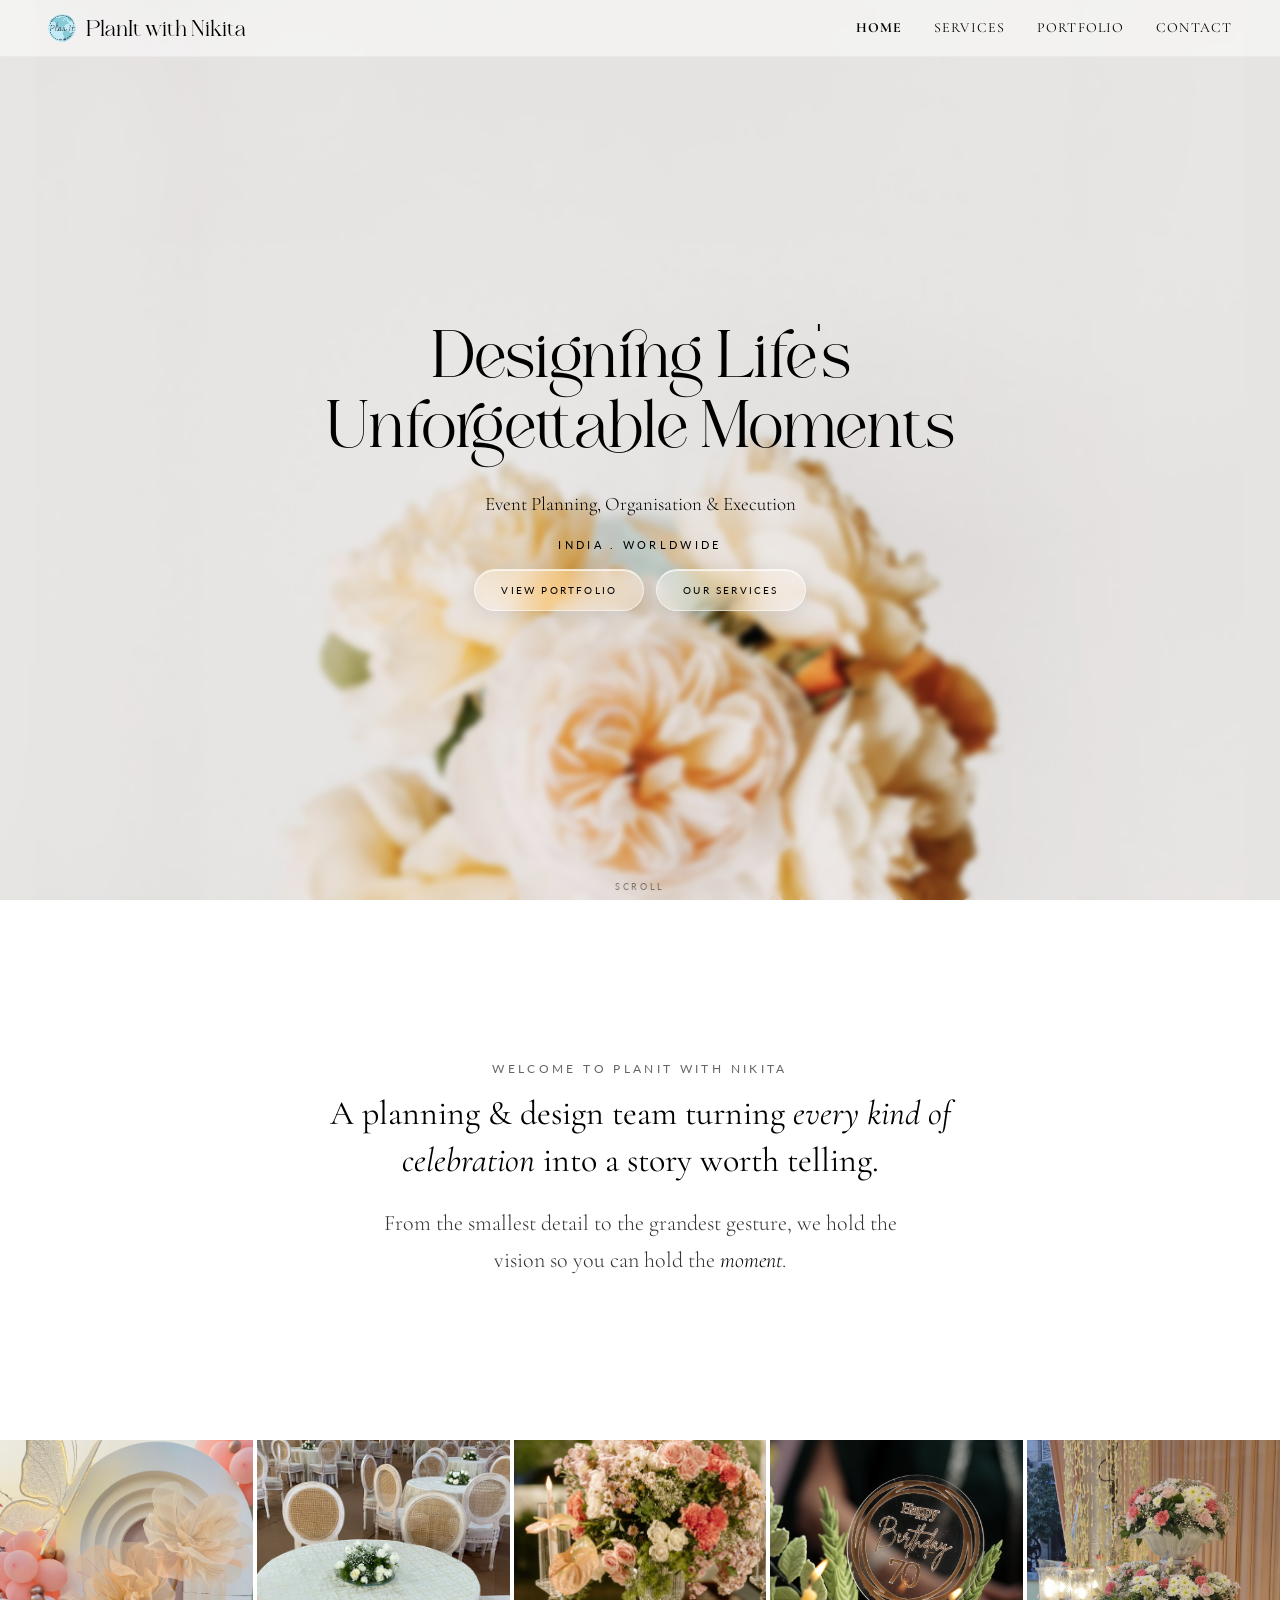
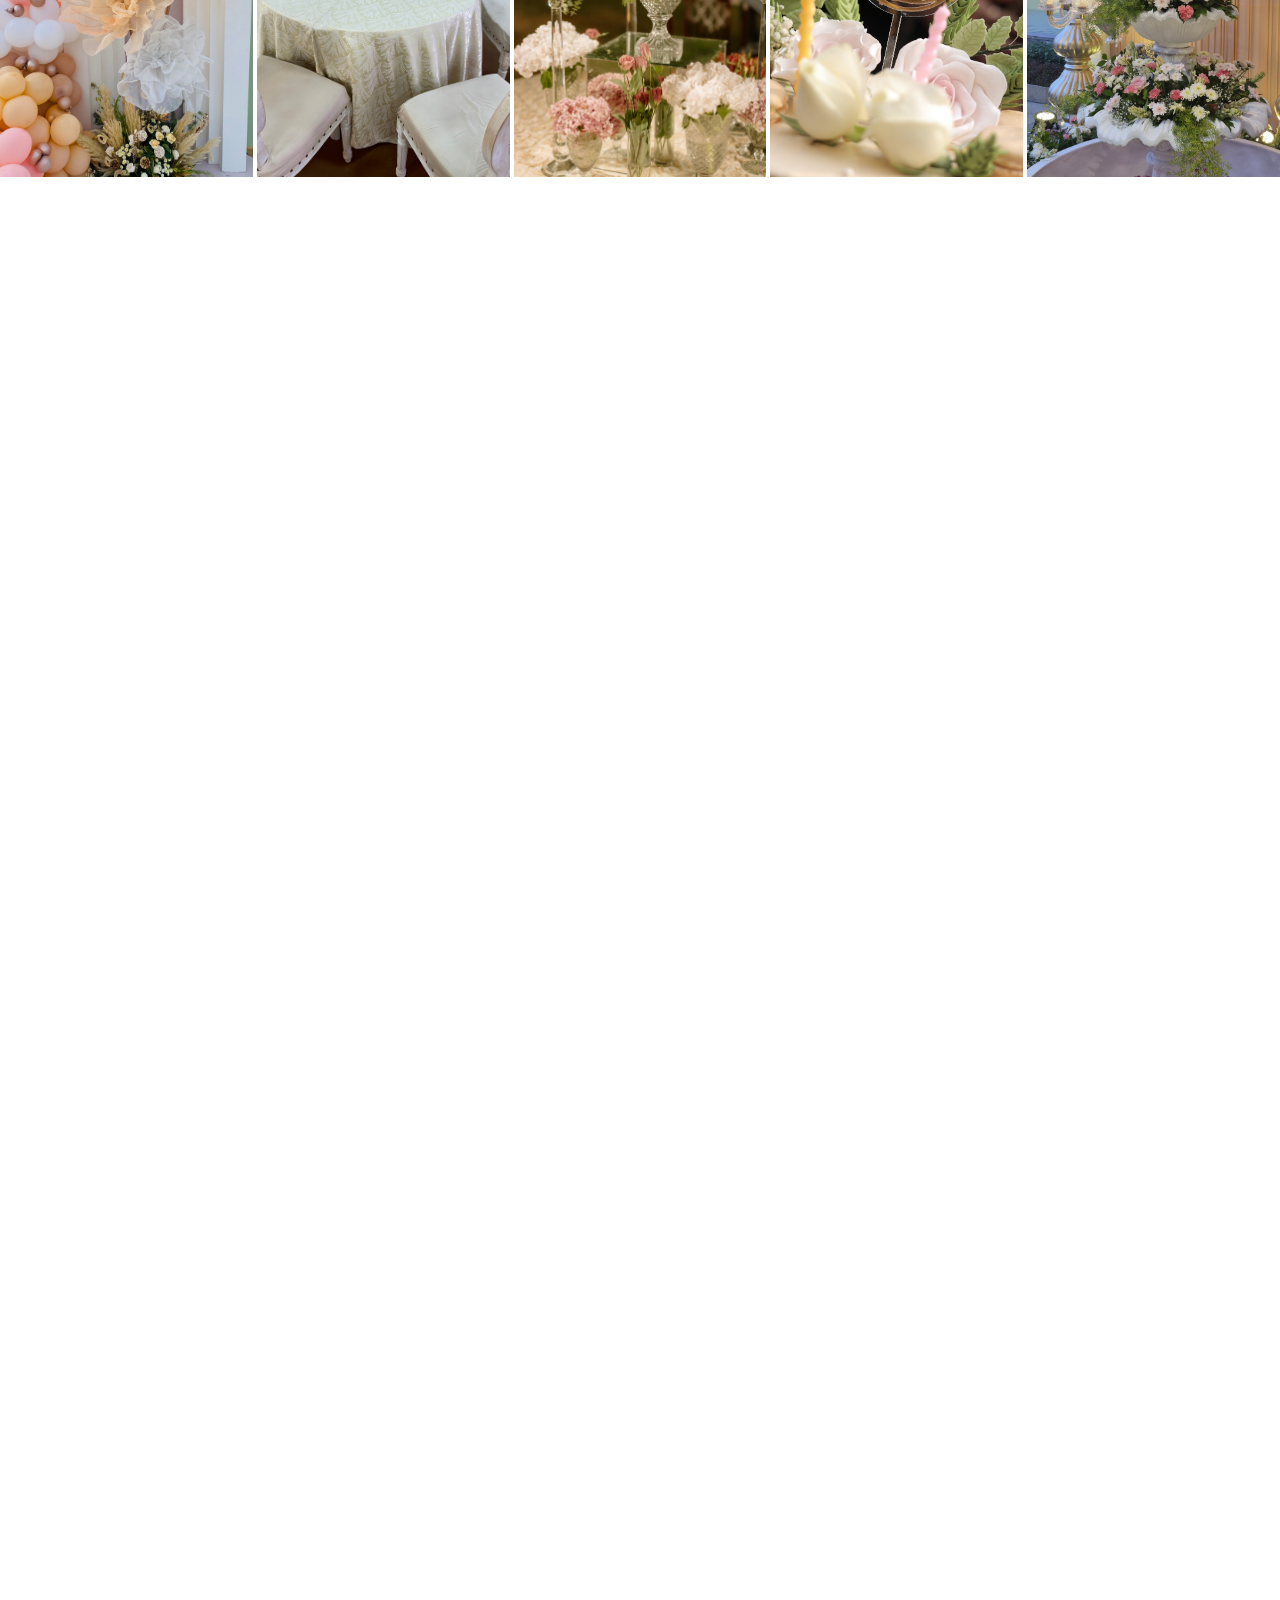
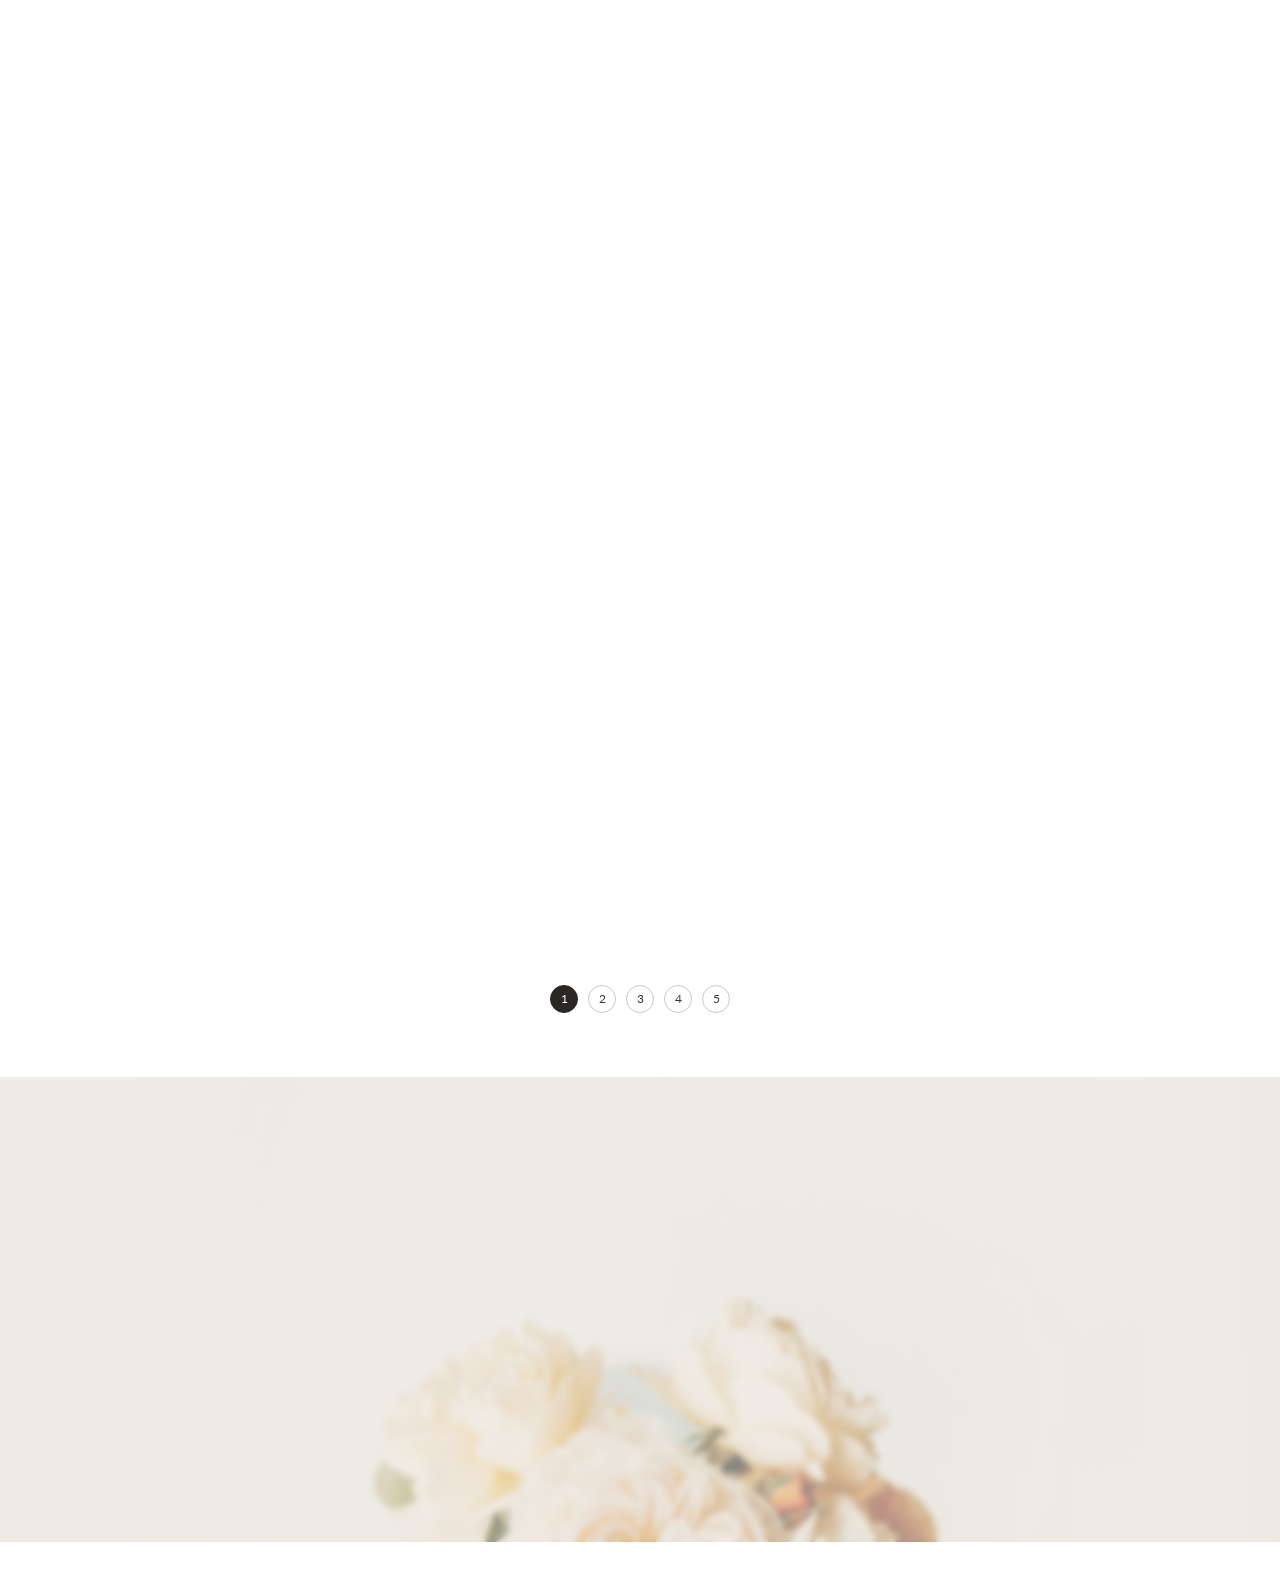
==== index.html @ dda0b88a "Animation update" ====
<!DOCTYPE html>
<html lang="en">
<head>
  <meta charset="UTF-8"/>
  <meta name="viewport" content="width=device-width, initial-scale=1.0"/>
  <title>PlanIt with Nikita — Event Planning, Organisation &amp; Execution</title>
  <link href="https://fonts.googleapis.com/css2?family=Cormorant+Garamond:ital,wght@0,300;0,400;1,300;1,400&family=Lato:wght@300;400&display=swap" rel="stylesheet"/>
  <style>
    @font-face {
      font-family: 'Kalufonia';
      src: url('[data-uri]') format('opentype');
    }
    @font-face {
      font-family: 'PS';
      src: url('[data-uri]') format('truetype');
    }
    
    :root { --ivory: #ffffff; --dark: #2B2724; --mid: #333333; --light: #666666; --card: #ffffff; }
    *, *::before, *::after { box-sizing: border-box; margin: 0; padding: 0; }
    html, body { min-height: 100%; background: var(--ivory); color: #000; font-family: 'Lato', sans-serif; }
    body { padding-bottom: 72px; }
    body { padding-bottom: 0 !important; padding-top: 0; }

    .topbar-wrap {
      position: fixed;
      top: 0; left: 0; right: 0;
      z-index: 100;
    }

    .topbar {
      position: relative;
      width: 100%;
      height: 56px;
      display: flex;
      align-items: center;
      justify-content: space-between;
      padding: 0 24px;
      background: rgba(255,255,255,0.5);
      border-bottom: 1px solid transparent;
    }

    .topbar-logo {
      display: flex;
      align-items: center;
      gap: 10px;
      text-decoration: none;
      color: #000;
    }

    .topbar-logo img {
      width: 28px; height: 28px;
      border-radius: 50%;
      object-fit: cover;
    }

    .topbar-wordmark {
      font-family: 'Kalufonia', 'Cormorant Garamond', serif;
      font-size: 21px;
      font-weight: 400;
      letter-spacing: 0;
      color: #000;
      line-height: 1;
      text-transform: none;
      transform: translateY(4px);
    }

    .topbar-links {
      display: none;
      align-items: center;
      gap: 32px;
    }

    .topbar-links a {
      font-family: 'Cormorant Garamond', serif;
      font-size: 14px;
      font-weight: 400;
      letter-spacing: 0.08em;
      text-transform: uppercase;
      color: #000;
      text-decoration: none;
      position: relative;
    }
    .topbar-links a.on { font-weight: 700; }
    .topbar-links a:hover { opacity: 0.6; }

    /* Mobile menu toggle */
    .menu-toggle {
      display: flex;
      flex-direction: column;
      gap: 4px;
      width: 22px;
      cursor: pointer;
      background: none;
      border: none;
      padding: 8px;
      margin: -8px;
    }
    .menu-toggle span {
      display: block;
      height: 1px;
      background: var(--dark);
      width: 100%;
      transition: all 0.3s;
    }
    .menu-toggle.open span:nth-child(1) { transform: translateY(5px) rotate(45deg); }
    .menu-toggle.open span:nth-child(2) { opacity: 0; }
    .menu-toggle.open span:nth-child(3) { transform: translateY(-5px) rotate(-45deg); }

    /* Mobile dropdown menu - flat white, full width */
    .mobile-menu-wrap {
      position: fixed;
      top: 56px; left: 0; right: 0;
      z-index: 99;
    }

    .mobile-menu {
      width: 100%;
      max-height: 0;
      overflow: hidden;
      background: #ffffff;
      border-bottom: 1px solid rgba(43,39,36,0.10);
      transition: max-height 0.35s cubic-bezier(0.4,0,0.2,1);
    }
    .mobile-menu.open { max-height: 320px; }

    .mobile-menu-inner {
      display: flex;
      flex-direction: column;
      padding: 8px 24px 20px;
    }

    .mobile-menu a {
      padding: 14px 0;
      font-family: 'Cormorant Garamond', serif;
      font-size: 19px;
      font-weight: 400;
      color: #000;
      text-decoration: none;
      border-bottom: 1px solid rgba(43,39,36,0.08);
    }
    .mobile-menu a.on { opacity: 0.6; }
    .mobile-menu a:last-child { border-bottom: none; }

    @media (min-width: 768px) {
      .topbar-links { display: flex; }
      .menu-toggle { display: none; }
      .topbar { padding: 0 48px; }
    }
    @keyframes fadeUp { from { opacity: 0; transform: translateY(16px); } to { opacity: 1; transform: translateY(0); } }
    .fu { opacity: 0; transform: translateY(16px); transition: opacity 0.7s ease, transform 0.7s ease; }
    .fu.is-visible { opacity: 1; transform: translateY(0); }
    @media (prefers-reduced-motion: reduce) { .fu { opacity: 1; transform: none; transition: none; } }
    @keyframes heroKenBurns { from { transform: scale(1) translate(0, 0); } to { transform: scale(1.08) translate(-1%, -1%); } }
    @media (prefers-reduced-motion: reduce) { .hero-floral, .img-single-img, .page-hero-bg, .final-cta-bg { animation: none !important; } }
    /* stagger for grouped items */
    .process-item:nth-of-type(2) { transition-delay: 0.06s; }
    .process-item:nth-of-type(3) { transition-delay: 0.12s; }
    .process-item:nth-of-type(4) { transition-delay: 0.18s; }
    .svc-grid .svc-card:nth-child(2) { transition-delay: 0.06s; }
    .svc-grid .svc-card:nth-child(3) { transition-delay: 0.12s; }
    .svc-grid .svc-card:nth-child(4) { transition-delay: 0.18s; }
    .svc-grid .svc-card:nth-child(5) { transition-delay: 0.24s; }
    .svc-grid .svc-card:nth-child(6) { transition-delay: 0.3s; }
    em { font-style: italic; color: inherit; }
    
    body { padding-bottom: 72px; }

    /* ── HERO ── */
    .hero {
      position: relative;
      min-height: 100dvh; min-height: calc(var(--vh, 1vh) * 100);
      display: flex;
      flex-direction: column;
      align-items: center;
      justify-content: center;
      padding: 80px 24px 40px;
      overflow: hidden;
      gap: 40px;
    }
    .hero-floral { position: absolute; inset: 0; z-index: 0; animation: heroKenBurns 26s ease-in-out infinite alternate; background: url('images/hero-1.jpg') center/cover no-repeat; }
    .hero-glass { position: absolute; inset: 0; z-index: 1; backdrop-filter: blur(3px); -webkit-backdrop-filter: blur(3px); }
    .hero-content { position: relative; z-index: 2; display: flex; flex-direction: column; align-items: center; width: 100%; gap: 28px; }

    .logo-img { width: clamp(72px,10vh,92px); height: clamp(72px,10vh,92px); border-radius: 50%; overflow: hidden; box-shadow: 0 4px 20px rgba(0,0,0,0.12); }
    .logo-img img { width: 100%; height: 100%; object-fit: cover; }

    .hero-tagline { display: block; text-align: center; font-size: 11px; letter-spacing: 0.3em; text-transform: uppercase; color: #000; }

    .hero-headline {
      font-family: 'Kalufonia', 'Cormorant Garamond', serif;
      font-weight: 400;
      font-size: clamp(40px, 11vw, 64px);
      color: #000; text-align: center; line-height: 1.1;
    }

    .hero-sub {
      font-family: 'Cormorant Garamond', serif;
      font-size: clamp(15px, 4vw, 19px);
      font-weight: 300; color: #000;
      text-align: center; line-height: 1.7; max-width: 320px;
    }

    .hero-ctas { display: flex; gap: 12px; flex-wrap: wrap; justify-content: center; }
    .cta {
      font-size: 10px; font-weight: 400; letter-spacing: 0.22em; text-transform: uppercase;
      padding: 14px 26px; text-decoration: none; transition: opacity 0.2s;
      border-radius: 100px;
    }
    .cta-primary { background: var(--dark); color: var(--ivory); }
    .cta-secondary { border: 1px solid var(--dark); color: #000; }
    .cta-glass {
      background: rgba(255,255,255,0.32);
      backdrop-filter: blur(16px) saturate(180%);
      -webkit-backdrop-filter: blur(16px) saturate(180%);
      border: 1px solid rgba(255,255,255,0.55);
      color: #000;
      box-shadow: 0 4px 18px rgba(43,39,36,0.10), inset 0 1px 0 rgba(255,255,255,0.7);
    }
    .cta-glass:hover { background: rgba(255,255,255,0.48); opacity: 1; }
    .cta:hover { opacity: 0.75; }

    .hero-scroll { position: absolute; bottom: 24px; left: 0; right: 0; width: max-content; margin: 0 auto; text-align: center; font-size: 9px; letter-spacing: 0.3em; text-transform: uppercase; color: #000; opacity: 0.45; z-index: 2; }
    .hero-scroll.is-visible { opacity: 0.45; }

    /* ── SECTION SHARED ── */
    .section { padding: 64px 24px; max-width: 720px; margin: 0 auto; }
    .section-tight { padding: 48px 24px; max-width: 720px; margin: 0 auto; }
    .eyebrow { display: block; font-size: 12px; letter-spacing: 0.28em; text-transform: uppercase; color: var(--light); text-align: center; margin-bottom: 14px; }
    .section-title { font-family: 'Cormorant Garamond', serif; font-weight: 400; font-size: clamp(24px, 6.5vw, 34px); line-height: 1.4; text-align: center; color: #000; max-width: 640px; margin: 0 auto; }
    .section-title em { font-style: italic; }

    /* ── WELCOME ── */
    .welcome { background: var(--card); min-height: 60vh; display: flex; flex-direction: column; justify-content: center; }
    .welcome-body { font-family: 'Cormorant Garamond', serif; font-weight: 300; font-size: clamp(17px, 4.5vw, 22px); line-height: 1.7; text-align: center; color: var(--mid); margin-top: 20px; max-width: 560px; margin-left: auto; margin-right: auto; }
    .welcome-body em { color: #000; }

    /* ── IMAGE STRIP ── */
    .img-strip { display: grid; grid-template-columns: repeat(2, 1fr); gap: 4px; margin: 0 0 32px; }
    .img-frame { overflow: hidden; display: block; aspect-ratio: 3/4; }
    .img-frame img { width: 100%; height: 100%; object-fit: cover; display: block; transition: transform 0.5s ease; }
    .img-frame:hover img { transform: scale(1.08); }
    .img-strip .img-frame:nth-child(5) { display: none; }
    .img-single-wrap { width: 100%; height: 280px; overflow: hidden; margin: 32px 0; }
    .img-single-img { width: 100%; height: 100%; object-fit: cover; display: block; animation: heroKenBurns 30s ease-in-out infinite alternate; }

    /* ── PROCESS NUMBERS ── */
    .process { background: var(--ivory); }
    .process-item { padding: 28px 0; border-top: 1px solid rgba(43,39,36,0.1); text-align: center; }
    .process-item:last-child { border-bottom: 1px solid rgba(43,39,36,0.1); }
    .process-num { font-family: 'Cormorant Garamond', serif; font-style: italic; font-size: 13px; color: var(--light); display: block; margin-bottom: 8px; }
    .process-title { font-family: 'Cormorant Garamond', serif; font-size: clamp(19px,5vw,24px); color: #000; margin-bottom: 10px; }
    .process-title em { font-style: italic; }
    .process-desc { font-size: 13px; font-weight: 300; color: var(--mid); line-height: 1.7; max-width: 440px; margin: 0 auto; }

    /* ── SERVICES TEASER ── */
    .svc-teaser { background: var(--card); }
    .svc-grid { display: grid; grid-template-columns: repeat(2, 1fr); gap: 12px; margin-top: 28px; }
    .svc-card { display: flex; flex-direction: column; border: 1px solid rgba(43,39,36,0.12); border-radius: 2px; overflow: hidden; text-decoration: none; color: #000; }
    .svc-card-img { width: 100%; aspect-ratio: 1/1; object-fit: cover; display: block; transition: transform 0.5s ease; }
    .svc-card:hover .svc-card-img { transform: scale(1.06); }
    .svc-card-body { display: flex; flex-direction: column; justify-content: space-between; gap: 10px; padding: 16px 14px; flex: 1; }
    .svc-card-name { font-family: 'Cormorant Garamond', serif; font-size: clamp(17px,4.5vw,20px); font-weight: 400; line-height: 1.3; }
    .svc-card-desc { font-size: 12px; font-weight: 300; color: var(--mid); line-height: 1.6; }
    .svc-card-arrow { font-size: 14px; color: var(--light); align-self: flex-end; }
    .svc-cta { text-align: center; margin-top: 28px; }

    /* ── PORTFOLIO TEASER ── */
    .port-teaser { background: var(--ivory); padding: 64px 0; }
    .port-teaser .section-tight { padding: 0 24px 32px; }
    .port-grid { display: grid; grid-template-columns: 1fr 1fr; gap: 3px; }
    .port-grid .img-frame { aspect-ratio: 3/4; }
    .port-cta { text-align: center; margin-top: 28px; padding: 0 24px; }

    /* ── TESTIMONIALS ── */
    .testimonial { background: var(--card); padding: 64px 0; }
    .testimonial .section-tight { padding: 0 24px 32px; text-align: center; }
    .testimonial-carousel { position: relative; max-width: 720px; margin: 0 auto; padding: 0 24px; overflow: hidden; }
    .testimonial-card { display: none; position: relative; background: var(--ivory); border: 1px solid rgba(43,39,36,0.08); border-radius: 2px; padding: 56px 28px 48px; text-align: center; overflow: hidden; }
    .testimonial-card::before { content: ''; position: absolute; inset: 0; background: url('images/hero-1.jpg') center/cover no-repeat; opacity: 0.14; z-index: 0; }
    .testimonial-card > * { position: relative; z-index: 1; }
    .testimonial-card.active { display: block; }
    .testimonial-card.slide-in-left  { animation: slideInLeft  0.45s cubic-bezier(0.16,1,0.3,1) both; }
    .testimonial-card.slide-in-right { animation: slideInRight 0.45s cubic-bezier(0.16,1,0.3,1) both; }
    @keyframes slideInLeft  { from { opacity: 0; transform: translateX(24px);  } to { opacity: 1; transform: translateX(0); } }
    @keyframes slideInRight { from { opacity: 0; transform: translateX(-24px); } to { opacity: 1; transform: translateX(0); } }
    @keyframes fadeIn { from { opacity: 0; } to { opacity: 1; } }
    .quote-mark-open { position: absolute; top: 6px; left: 20px; font-family: 'Cormorant Garamond', serif; font-size: 88px; font-weight: 600; color: #000; opacity: 0.12; line-height: 1; pointer-events: none; }
    .quote-mark-close { position: absolute; bottom: 6px; right: 20px; font-family: 'Cormorant Garamond', serif; font-size: 88px; font-weight: 600; color: #000; opacity: 0.12; line-height: 1; pointer-events: none; }
    .quote-text { font-family: 'Cormorant Garamond', serif; font-style: italic; font-weight: 300; font-size: clamp(17px,4.4vw,21px); line-height: 1.6; color: #000; margin: 12px 0 20px; position: relative; }
    .quote-author { font-size: 10px; letter-spacing: 0.2em; text-transform: uppercase; color: var(--light); position: relative; }
    @keyframes fadeIn { from { opacity: 0; } to { opacity: 1; } }
    .testimonial-dots { display: flex; justify-content: center; gap: 10px; margin-top: 28px; }
    .dot {
      width: 28px; height: 28px; border-radius: 50%;
      border: 1px solid rgba(43,39,36,0.25);
      background: transparent; color: var(--mid);
      font-family: 'Lato', sans-serif; font-size: 12px;
      display: flex; align-items: center; justify-content: center;
      cursor: pointer; padding: 0;
      transition: background 0.2s, color 0.2s, border-color 0.2s;
    }
    .dot:hover { border-color: var(--dark); }
    .dot.active { background: var(--dark); color: var(--ivory); border-color: var(--dark); }

    /* ── FINAL CTA ── */
    .final-cta { position: relative; overflow: hidden; text-align: center; padding: 80px 24px; }
    .final-cta-bg { position: absolute; inset: 0; z-index: 0; background-size: cover; background-position: center; animation: heroKenBurns 26s ease-in-out infinite alternate; }
    .final-cta-glass { position: absolute; inset: 0; z-index: 1; background: rgba(245,240,232,0.55); backdrop-filter: blur(3px); -webkit-backdrop-filter: blur(3px); }
    .final-cta-content { position: relative; z-index: 2; }
    .final-cta-content > * { max-width: 480px; margin-left: auto; margin-right: auto; }
    .final-cta .eyebrow { color: var(--mid); }
    .final-cta-title { font-family: 'Kalufonia', 'Cormorant Garamond', serif; font-size: clamp(36px,9vw,52px); margin-bottom: 16px; color: #000; }
    .final-cta-sub { font-family: 'Cormorant Garamond', serif; font-weight: 300; font-size: clamp(15px,4vw,18px); color: var(--mid); margin-bottom: 28px; max-width: 320px; margin-left: auto; margin-right: auto; line-height: 1.6; }
    .final-cta-social { display: flex; gap: 20px; justify-content: center; margin-top: 24px; }
    .final-cta-social a { color: rgba(0,0,0,0.65); transition: opacity 0.2s; }
    .final-cta-social a:hover { opacity: 0.6; }
    .final-cta-social svg { width: 20px; height: 20px; fill: currentColor; display: block; }

    @media (min-width: 768px) {
      .img-strip { grid-template-columns: repeat(5, 1fr); }
      .img-strip .img-frame:nth-child(5) { display: block; }
      .img-single-wrap { height: 420px; }
      .port-grid { grid-template-columns: repeat(5, 1fr); }
      .port-grid .img-frame:nth-child(6) { display: none; }
      .port-grid .img-frame:nth-child(3) { order: 0; }
      .port-grid .img-frame:nth-child(4) { order: 0; }
      .svc-grid { grid-template-columns: repeat(2, 1fr); max-width: 640px; margin-left: auto; margin-right: auto; }
    }

    @media (max-width: 480px) {
      .hero-glass { backdrop-filter: blur(1.5px); -webkit-backdrop-filter: blur(1.5px); }
    }
    /* ── LIGHTBOX ── */
    .lb { display: none; position: fixed; inset: 0; z-index: 9999; align-items: center; justify-content: center; }
    .lb.open { display: flex; }
    .lb-overlay { position: absolute; inset: 0; background: rgba(0,0,0,0.92); cursor: pointer; }
    .lb-img-wrap { position: relative; z-index: 2; max-width: 88vw; max-height: 86vh; display: flex; align-items: center; justify-content: center; border: 10px solid #fff; border-radius: 6px; overflow: hidden; box-shadow: 0 24px 80px rgba(0,0,0,0.7), 0 4px 20px rgba(0,0,0,0.5); }
    .lb-img-wrap img { max-width: 92vw; max-height: 90vh; width: auto; height: auto; object-fit: contain; display: block; pointer-events: none; user-select: none; -webkit-user-select: none; }
    .lb-close { position: fixed; top: 20px; right: 24px; z-index: 3; background: none; border: none; color: #fff; font-size: 26px; cursor: pointer; line-height: 1; padding: 8px; opacity: 0.75; }
    .lb-close:hover { opacity: 1; }
    .lb-prev, .lb-next { display: none; }
    .lb-prev:hover, .lb-next:hover { opacity: 1; }
    .lb-prev { left: 8px; }
    .lb-next { right: 8px; }

    /* Latest grid mobile order: 1,2,4,3,5,6 */
    .port-grid .img-frame:nth-child(3) { order: 4; }
    .port-grid .img-frame:nth-child(4) { order: 3; }

    /* ── IMAGE PROTECTION ── */
    .img-frame { -webkit-user-select: none; user-select: none; }
    .img-frame img { pointer-events: none; -webkit-user-drag: none; }

  </style>
</head>
<body>

  <div class="topbar-wrap">
    <header class="topbar">
      <a href="index.html" class="topbar-logo">
        <img src="images/topbar-1.jpg" alt="PlanIt with Nikita"/>
        <span class="topbar-wordmark">PlanIt with Nikita</span>
      </a>
      <nav class="topbar-links">
        <a href="index.html" class="on">Home</a>
        <a href="services.html">Services</a>
        <a href="portfolio.html">Portfolio</a>
        <a href="contact.html">Contact</a>
      </nav>
      <button class="menu-toggle" id="menuToggle" aria-label="Menu">
        <span></span><span></span><span></span>
      </button>
    </header>
  </div>

  <div class="mobile-menu-wrap">
    <div class="mobile-menu" id="mobileMenu">
      <div class="mobile-menu-inner">
        <a href="index.html" class="on">Home</a>
        <a href="services.html">Services</a>
        <a href="portfolio.html">Portfolio</a>
        <a href="contact.html">Contact</a>
      </div>
    </div>
  </div>

  <!-- ════ HERO ════ -->
  <section class="hero">
    <div class="hero-floral"></div>
    <div class="hero-glass" id="hg"></div>
    <div class="hero-content">
      <div style="display:flex;flex-direction:column;align-items:center;gap:18px;">
        <div class="hero-headline fu">Designing Life's<br>Unforgettable Moments</div>
        <p class="hero-sub fu">Event Planning, Organisation &amp; Execution</p>
        <span class="hero-tagline fu">India . Worldwide</span>
        <div class="hero-ctas fu">
          <a href="portfolio.html" class="cta cta-glass">View Portfolio</a>
          <a href="services.html" class="cta cta-glass">Our Services</a>
        </div>
      </div>
    </div>
    <span class="hero-scroll fu">Scroll</span>
  </section>

  <!-- ════ WELCOME ════ -->
  <section class="section welcome">
    <span class="eyebrow fu">Welcome to PlanIt with Nikita</span>
    <h2 class="section-title fu">A planning &amp; design team turning <em>every kind of celebration</em> into a story worth telling.</h2>
    <p class="welcome-body fu">From the smallest detail to the grandest gesture, we hold the vision so you can hold the <em>moment</em>.</p>
  </section>

  <!-- ════ IMAGE PAIR ════ -->
  <div class="img-strip fu">
    <div class="img-frame" data-lb="images/gallery-1.jpg"><img src="images/gallery-1.jpg" alt="" draggable="false"/></div>
    <div class="img-frame" data-lb="images/gallery-2.jpg"><img src="images/gallery-2.jpg" alt="" draggable="false"/></div>
    <div class="img-frame" data-lb="images/gallery-3.jpg"><img src="images/gallery-3.jpg" alt="" draggable="false"/></div>
    <div class="img-frame" data-lb="images/gallery-4.jpg"><img src="images/gallery-4.jpg" alt="" draggable="false"/></div>
    <div class="img-frame" data-lb="images/gallery-5.jpg"><img src="images/gallery-5.jpg" alt="" draggable="false"/></div>
  </div>

  <!-- ════ PHILOSOPHY ════ -->
  <section class="section">
    <span class="eyebrow fu">Our philosophy</span>
    <h2 class="section-title fu">While you're <em>dreaming</em> about the day, we're focused on the <em>details</em>.</h2>
    <p class="welcome-body fu">We guide the entire process — from the big decisions to the smallest touches — so every element comes together as a true reflection of your story. Because it's never just the party that matters.</p>
  </section>

  <div class="img-single-wrap fu" data-lb="images/single-1.jpg" style="cursor:pointer;"><img class="img-single-img" src="images/single-1.jpg" alt="Event setup" draggable="false"/></div>

  <!-- ════ PROCESS ════ -->
  <section class="section process">
    <span class="eyebrow fu">How we work</span>
    <h2 class="section-title fu">Our signature process</h2>
    <div style="margin-top:8px;">
      <div class="process-item fu">
        <span class="process-num">No. 01</span>
        <div class="process-title"><em>Connect</em> &amp; Understand</div>
        <p class="process-desc">Your story, your culture, your people — every detail becomes inspiration. We start by listening, not pitching.</p>
      </div>
      <div class="process-item fu">
        <span class="process-num">No. 02</span>
        <div class="process-title"><em>Design</em> the Vision</div>
        <p class="process-desc">A complete design language — décor, flow, mood, moments — curated for how you want your event to feel, not just look.</p>
      </div>
      <div class="process-item fu">
        <span class="process-num">No. 03</span>
        <div class="process-title"><em>Orchestrate</em> Every Detail</div>
        <p class="process-desc">Vendors, timelines, logistics, contingencies. We handle the thousand decisions so you don't have to think about a single one.</p>
      </div>
      <div class="process-item fu">
        <span class="process-num">No. 04</span>
        <div class="process-title"><em>Execute</em> Flawlessly</div>
        <p class="process-desc">On the day, we disappear into the background — present everywhere, visible nowhere — so you can simply be there.</p>
      </div>
    </div>
  </section>

  <!-- ════ SERVICES TEASER ════ -->
  <section class="section svc-teaser">
    <span class="eyebrow fu">What we do</span>
    <h2 class="section-title fu">Every kind of celebration, <em>designed with intention</em></h2>
    <div class="svc-grid">
      <a href="services.html" class="svc-card fu">
        <img class="svc-card-img" src="images/services-1.jpg" alt="Wedding decor"/>
        <div class="svc-card-body">
          <span class="svc-card-name">Weddings</span>
          <span class="svc-card-desc">Full planning and design, from the first look to the last dance.</span>
          <span class="svc-card-arrow">→</span>
        </div>
      </a>
      <a href="services.html" class="svc-card fu">
        <img class="svc-card-img" src="images/services-2.jpg" alt="Milestone birthday decor"/>
        <div class="svc-card-body">
          <span class="svc-card-name">Birthday &amp; Milestones</span>
          <span class="svc-card-desc">Milestone birthdays and anniversaries, designed around you.</span>
          <span class="svc-card-arrow">→</span>
        </div>
      </a>
      <a href="services.html" class="svc-card fu">
        <img class="svc-card-img" src="images/services-3.jpg" alt="Social gathering setup"/>
        <div class="svc-card-body">
          <span class="svc-card-name">Social Gatherings</span>
          <span class="svc-card-desc">Dinners, parties, and get-togethers that feel effortless.</span>
          <span class="svc-card-arrow">→</span>
        </div>
      </a>
      <a href="services.html" class="svc-card fu">
        <img class="svc-card-img" src="images/services-4.jpg" alt="Corporate event decor"/>
        <div class="svc-card-body">
          <span class="svc-card-name">Corporate Events</span>
          <span class="svc-card-desc">Launches, offsites, and brand moments, planned end to end.</span>
          <span class="svc-card-arrow">→</span>
        </div>
      </a>
    </div>
    <div class="svc-cta fu"><a href="services.html" class="cta cta-secondary">View All Services</a></div>
  </section>

  <!-- ════ PORTFOLIO TEASER ════ -->
  <section class="port-teaser">
    <div class="section-tight">
      <span class="eyebrow fu">The latest</span>
      <h2 class="section-title fu">A glimpse into <em>moments we've designed</em></h2>
    </div>
    <div class="port-grid fu">
      <div class="img-frame" data-lb="images/latest-1.jpg"><img src="images/latest-1.jpg" alt="" draggable="false"/></div>
      <div class="img-frame" data-lb="images/latest-2.jpg"><img src="images/latest-2.jpg" alt="" draggable="false"/></div>
      <div class="img-frame" data-lb="images/latest-3.jpg"><img src="images/latest-3.jpg" alt="" draggable="false"/></div>
      <div class="img-frame" data-lb="images/latest-4.jpg"><img src="images/latest-4.jpg" alt="" draggable="false"/></div>
      <div class="img-frame" data-lb="images/latest-5.jpg"><img src="images/latest-5.jpg" alt="" draggable="false"/></div>
      <div class="img-frame" data-lb="images/latest-6.jpg"><img src="images/latest-6.jpg" alt="" draggable="false"/></div>
    </div>
    <div class="port-cta fu"><a href="portfolio.html" class="cta cta-secondary">View Full Portfolio</a></div>
  </section>

  <!-- ════ TESTIMONIAL ════ -->
  <section class="testimonial">
    <div class="section-tight">
      <span class="eyebrow fu">What people say</span>
      <h2 class="section-title fu">Real testimonials from <em>real celebrations</em></h2>
    </div>
    <div class="testimonial-carousel fu" id="testimonialCarousel">
      <div class="testimonial-card active">
        <div class="quote-mark-open">“</div>
        <p class="quote-text">Every detail felt personal. We didn't have to manage a single thing on the day.</p>
        <span class="quote-author">A Spring Wedding</span>
        <div class="quote-mark-close">”</div>
      </div>
      <div class="testimonial-card">
        <div class="quote-mark-open">“</div>
        <p class="quote-text">The execution was flawless. Guests were still talking about it weeks later.</p>
        <span class="quote-author">A 50th Birthday</span>
        <div class="quote-mark-close">”</div>
      </div>
      <div class="testimonial-card">
        <div class="quote-mark-open">“</div>
        <p class="quote-text">From the first call to the final toast, the planning was completely seamless.</p>
        <span class="quote-author">A Destination Wedding</span>
        <div class="quote-mark-close">”</div>
      </div>
      <div class="testimonial-card">
        <div class="quote-mark-open">“</div>
        <p class="quote-text">They understood our vision immediately and brought it to life better than we imagined.</p>
        <span class="quote-author">A Corporate Gala</span>
        <div class="quote-mark-close">”</div>
      </div>
      <div class="testimonial-card">
        <div class="quote-mark-open">“</div>
        <p class="quote-text">Calm, organised, and completely on top of every detail. Exactly what we needed.</p>
        <span class="quote-author">An Engagement Celebration</span>
        <div class="quote-mark-close">”</div>
      </div>
    </div>
    <div class="testimonial-dots" id="testimonialDots">
      <button class="dot active" data-index="0" aria-label="Show testimonial 1">1</button>
      <button class="dot" data-index="1" aria-label="Show testimonial 2">2</button>
      <button class="dot" data-index="2" aria-label="Show testimonial 3">3</button>
      <button class="dot" data-index="3" aria-label="Show testimonial 4">4</button>
      <button class="dot" data-index="4" aria-label="Show testimonial 5">5</button>
    </div>
  </section>

  <!-- ════ FINAL CTA ════ -->
  <section class="final-cta">
    <div class="final-cta-bg" style="background-image:url('images/hero-1.jpg')"></div>
    <div class="final-cta-glass"></div>
    <div class="final-cta-content">
    <span class="eyebrow fu">Let's create together</span>
    <div class="final-cta-title fu">Ready to begin?</div>
    <p class="final-cta-sub fu">Your event deserves more than a template. Share your vision and let's start designing your unforgettable moment.</p>
    <a href="contact.html" class="cta cta-glass fu">Get in Touch</a>
    <div class="final-cta-social fu">
      <a href="https://instagram.com/planitwithnikita" aria-label="Instagram" target="_blank" rel="noopener">
        <svg viewBox="0 0 24 24"><path d="M12 2.2c3.2 0 3.6 0 4.85.07 1.17.06 1.97.24 2.43.41a4.92 4.92 0 0 1 1.77 1.15 4.92 4.92 0 0 1 1.15 1.77c.17.46.35 1.26.41 2.43.06 1.25.07 1.65.07 4.85s0 3.6-.07 4.85c-.06 1.17-.24 1.97-.41 2.43a4.92 4.92 0 0 1-1.15 1.77 4.92 4.92 0 0 1-1.77 1.15c-.46.17-1.26.35-2.43.41-1.25.06-1.65.07-4.85.07s-3.6 0-4.85-.07c-1.17-.06-1.97-.24-2.43-.41a4.92 4.92 0 0 1-1.77-1.15 4.92 4.92 0 0 1-1.15-1.77c-.17-.46-.35-1.26-.41-2.43C2.2 15.6 2.2 15.2 2.2 12s0-3.6.07-4.85c.06-1.17.24-1.97.41-2.43A4.92 4.92 0 0 1 3.83 3 4.92 4.92 0 0 1 5.6 1.85c.46-.17 1.26-.35 2.43-.41C9.28 1.38 9.68 1.37 12 1.37Zm0 1.8c-3.16 0-3.53 0-4.77.07-.95.04-1.47.2-1.81.34a3.13 3.13 0 0 0-1.14.74 3.13 3.13 0 0 0-.74 1.14c-.13.34-.3.86-.34 1.81C3.13 9.14 3.13 9.5 3.13 12.67s0 3.53.07 4.77c.04.95.2 1.47.34 1.81.16.42.38.78.74 1.14.36.36.72.58 1.14.74.34.13.86.3 1.81.34 1.24.06 1.6.07 4.77.07s3.53 0 4.77-.07c.95-.04 1.47-.2 1.81-.34a3.13 3.13 0 0 0 1.14-.74c.36-.36.58-.72.74-1.14.13-.34.3-.86.34-1.81.06-1.24.07-1.6.07-4.77s0-3.53-.07-4.77c-.04-.95-.2-1.47-.34-1.81a3.13 3.13 0 0 0-.74-1.14 3.13 3.13 0 0 0-1.14-.74c-.34-.13-.86-.3-1.81-.34C15.53 4 15.16 4 12 4Z"/><path d="M12 7.4a4.6 4.6 0 1 0 0 9.2 4.6 4.6 0 0 0 0-9.2Zm0 7.6a3 3 0 1 1 0-6 3 3 0 0 1 0 6Z"/><circle cx="17.3" cy="6.7" r="1.1"/></svg>
      </a>
      <a href="https://facebook.com/planitwithnikita" aria-label="Facebook" target="_blank" rel="noopener">
        <svg viewBox="0 0 24 24"><path d="M13.5 21.9v-7.6h2.6l.4-3h-3v-1.9c0-.9.25-1.5 1.55-1.5h1.55V4.7c-.27-.04-1.2-.12-2.28-.12-2.26 0-3.82 1.38-3.82 3.9v2.7H7.9v3h2.6v7.6h3Z"/></svg>
      </a>
    </div>
  </div>
  </section>

  <!-- ════ LIGHTBOX ════ -->
  <div id="lb" class="lb">
    <div class="lb-overlay" id="lbOverlay"></div>
    <button class="lb-close" id="lbClose" aria-label="Close">✕</button>
    <button class="lb-prev" id="lbPrev" aria-label="Previous">&#8249;</button>
    <button class="lb-next" id="lbNext" aria-label="Next">&#8250;</button>
    <div class="lb-img-wrap">
      <img id="lbImg" src="" alt="" draggable="false"/>
    </div>
  </div>
  <script>
    var menuToggle = document.getElementById('menuToggle');
    var mobileMenu = document.getElementById('mobileMenu');
    menuToggle.addEventListener('click', function() {
      menuToggle.classList.toggle('open');
      mobileMenu.classList.toggle('open');
    });
    document.querySelectorAll('.mobile-menu a').forEach(function(a) {
      a.addEventListener('click', function() {
        menuToggle.classList.remove('open');
        mobileMenu.classList.remove('open');
      });
    });

    var hg=document.getElementById('hg'),mx=null,my=null,cx=null,cy=null;
    function gp(e){return e.touches?{x:e.touches[0].clientX,y:e.touches[0].clientY}:{x:e.clientX,y:e.clientY};}
    window.addEventListener('mousemove',function(e){var p=gp(e);mx=p.x;my=p.y;});
    window.addEventListener('touchmove',function(e){var p=gp(e);mx=p.x;my=p.y;},{passive:true});
    window.addEventListener('touchstart',function(e){var p=gp(e);mx=p.x;my=p.y;});
    window.addEventListener('mouseleave',function(){mx=null;my=null;hg.style.maskImage='';hg.style.webkitMaskImage='';});
    window.addEventListener('touchend',function(){setTimeout(function(){mx=null;my=null;hg.style.maskImage='';hg.style.webkitMaskImage='';},800);});
    (function loop(){
      requestAnimationFrame(loop);
      if(mx===null)return;
      cx=cx===null?mx:cx+(mx-cx)*0.1;
      cy=cy===null?my:cy+(my-cy)*0.1;
      var r=window.innerWidth<=480?window.innerWidth*0.65:Math.min(window.innerWidth,window.innerHeight)*0.60;
      var m='radial-gradient(circle '+r+'px at '+cx+'px '+cy+'px,transparent 0%,transparent 40%,black 80%)';
      hg.style.maskImage=m;hg.style.webkitMaskImage=m;
    })();
    var revealEls = document.querySelectorAll('.fu');
    if ('IntersectionObserver' in window) {
      var revealIO = new IntersectionObserver(function(entries) {
        entries.forEach(function(entry) {
          if (entry.isIntersecting) {
            entry.target.classList.add('is-visible');
            revealIO.unobserve(entry.target);
          }
        });
      }, { threshold: 0.15, rootMargin: '0px 0px -40px 0px' });
      revealEls.forEach(function(el) { revealIO.observe(el); });
    } else {
      revealEls.forEach(function(el) { el.classList.add('is-visible'); });
    }

    var tCarousel = document.getElementById('testimonialCarousel');
    var tDots = document.querySelectorAll('#testimonialDots .dot');
    var tCards = tCarousel ? tCarousel.querySelectorAll('.testimonial-card') : [];

    function lockCarouselHeight() {
      if (!tCards.length) return;
      var maxH = 0;
      tCards.forEach(function(card) {
        var wasActive = card.classList.contains('active');
        var prevDisplay = card.style.display;
        card.style.display = 'block';
        card.style.position = 'absolute';
        card.style.visibility = 'hidden';
        maxH = Math.max(maxH, card.offsetHeight);
        card.style.position = '';
        card.style.visibility = '';
        card.style.display = wasActive ? 'block' : prevDisplay;
      });
      tCarousel.style.minHeight = maxH + 'px';
    }
    lockCarouselHeight();
    window.addEventListener('resize', lockCarouselHeight);
    var currentIndex = 0;
    function showTestimonial(i) {
      var dir = i > currentIndex ? 'slide-in-left' : 'slide-in-right';
      currentIndex = i;
      tCards.forEach(function(card, idx) {
        if (idx === i) {
          card.classList.remove('slide-in-left', 'slide-in-right');
          void card.offsetWidth; // force reflow to restart animation
          card.classList.add('active', dir);
        } else {
          card.classList.remove('active', 'slide-in-left', 'slide-in-right');
        }
      });
      tDots.forEach(function(dot, idx) { dot.classList.toggle('active', idx === i); });
    }
    tDots.forEach(function(dot) {
      dot.addEventListener('click', function() {
        showTestimonial(parseInt(dot.getAttribute('data-index'), 10));
      });
    });

    if (tCarousel && tCards.length) {
      var touchStartX = 0;
      tCarousel.addEventListener('touchstart', function(e) {
        touchStartX = e.changedTouches[0].screenX;
      }, { passive: true });
      tCarousel.addEventListener('touchend', function(e) {
        var touchEndX = e.changedTouches[0].screenX;
        var diff = touchStartX - touchEndX;
        var threshold = 40;
        if (Math.abs(diff) > threshold) {
          if (diff > 0 && currentIndex < tCards.length - 1) {
            showTestimonial(currentIndex + 1);
          } else if (diff < 0 && currentIndex > 0) {
            showTestimonial(currentIndex - 1);
          }
        }
      }, { passive: true });
    }

    // ── LIGHTBOX ──
    var lb = document.getElementById('lb');
    var lbImg = document.getElementById('lbImg');
    var lbFrames = Array.from(document.querySelectorAll('[data-lb]'));
    var lbIndex = 0;
    function lbOpen(i) {
      lbIndex = i;
      lbImg.src = lbFrames[i].getAttribute('data-lb');
      lb.classList.add('open');
      document.body.style.overflow = 'hidden';
    }
    function lbClose() {
      lb.classList.remove('open');
      lbImg.src = '';
      document.body.style.overflow = '';
    }
    function lbNav(dir) {
      lbIndex = (lbIndex + dir + lbFrames.length) % lbFrames.length;
      lbImg.src = lbFrames[lbIndex].getAttribute('data-lb');
    }
    lbFrames.forEach(function(frame, i) {
      frame.addEventListener('click', function() { lbOpen(i); });
      frame.style.cursor = 'pointer';
    });
    document.getElementById('lbOverlay').addEventListener('click', lbClose);
    document.getElementById('lbClose').addEventListener('click', lbClose);
    document.getElementById('lbPrev').addEventListener('click', function() { lbNav(-1); });
    document.getElementById('lbNext').addEventListener('click', function() { lbNav(1); });
    document.addEventListener('keydown', function(e) {
      if (!lb.classList.contains('open')) return;
      if (e.key === 'Escape') lbClose();
      if (e.key === 'ArrowRight') lbNav(1);
      if (e.key === 'ArrowLeft') lbNav(-1);
    });
    // Swipe support for lightbox
    var lbTouchX = 0;
    lb.addEventListener('touchstart', function(e) { lbTouchX = e.changedTouches[0].screenX; }, { passive: true });
    lb.addEventListener('touchend', function(e) {
      var diff = lbTouchX - e.changedTouches[0].screenX;
      if (Math.abs(diff) > 40) lbNav(diff > 0 ? 1 : -1);
    }, { passive: true });
    // Block right-click on all images
    document.querySelectorAll('img').forEach(function(img) {
      img.addEventListener('contextmenu', function(e) { e.preventDefault(); });
    });
  </script>
</body></html>
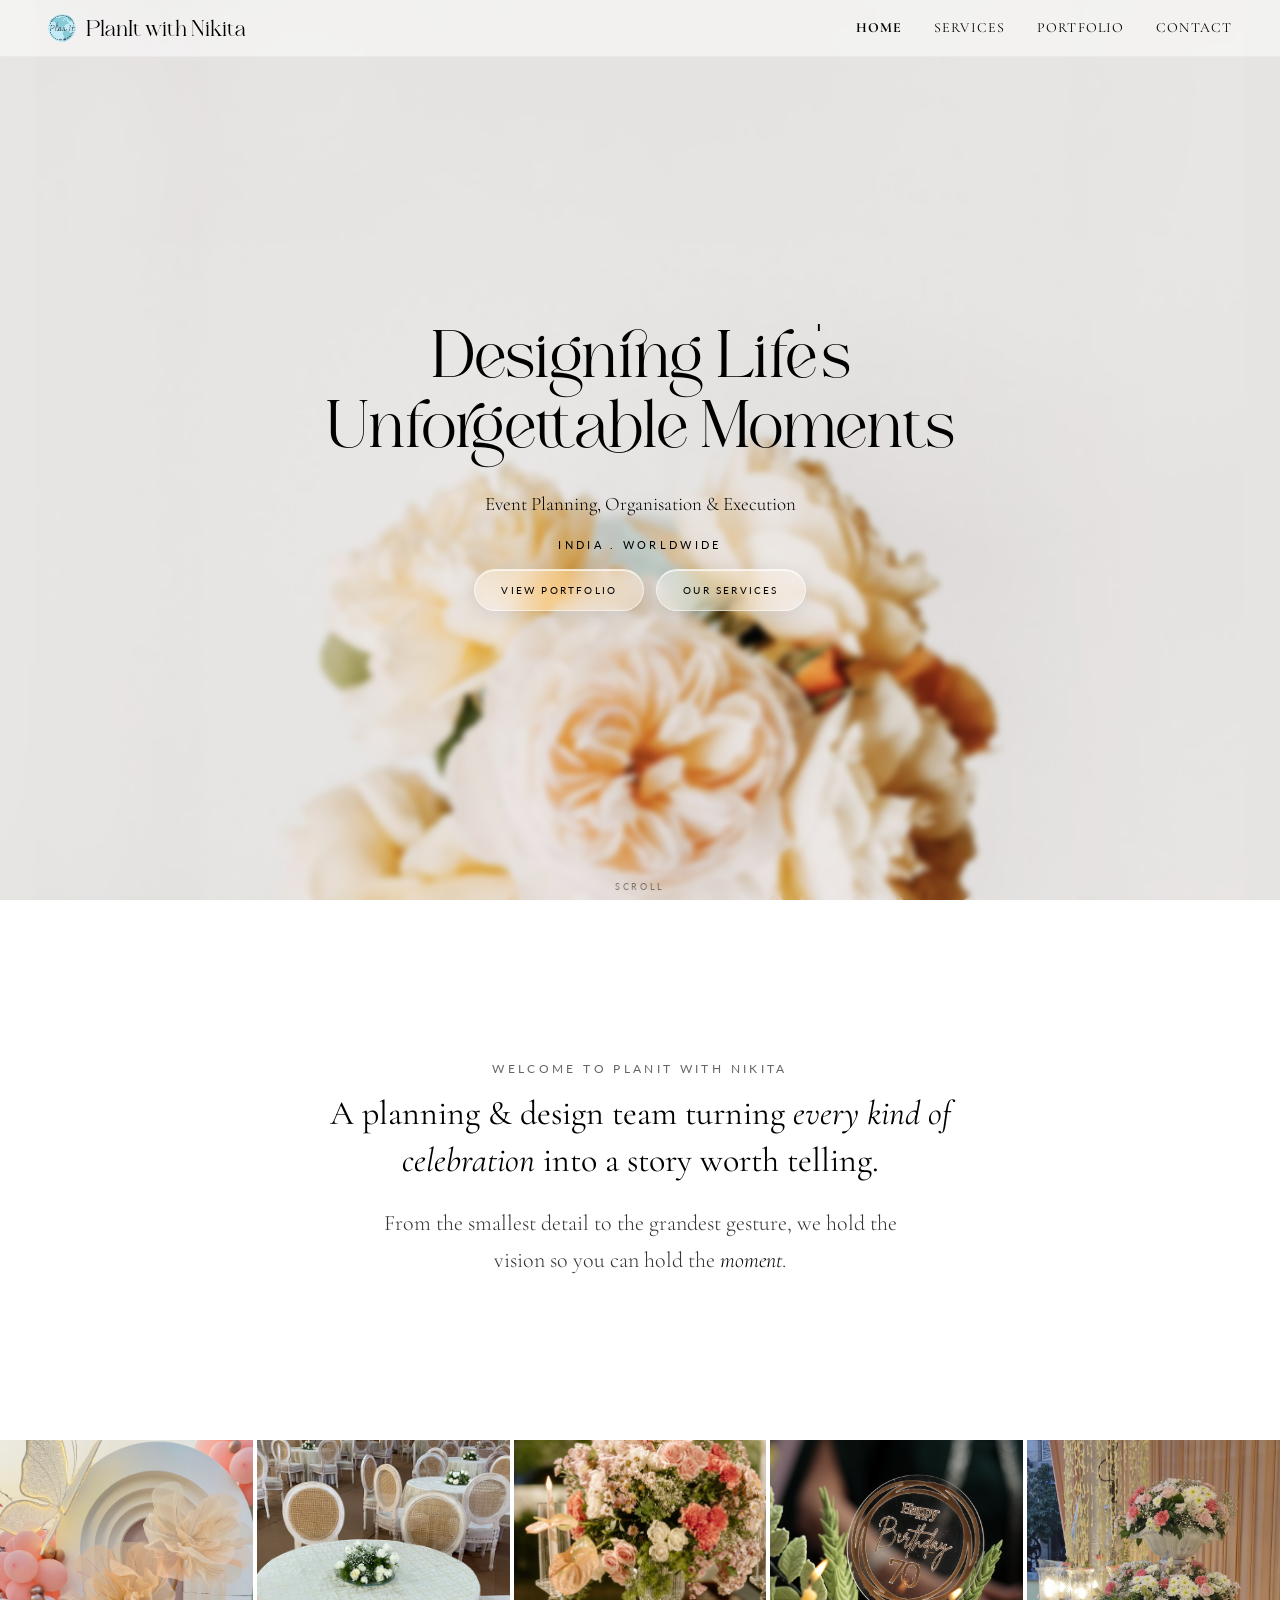
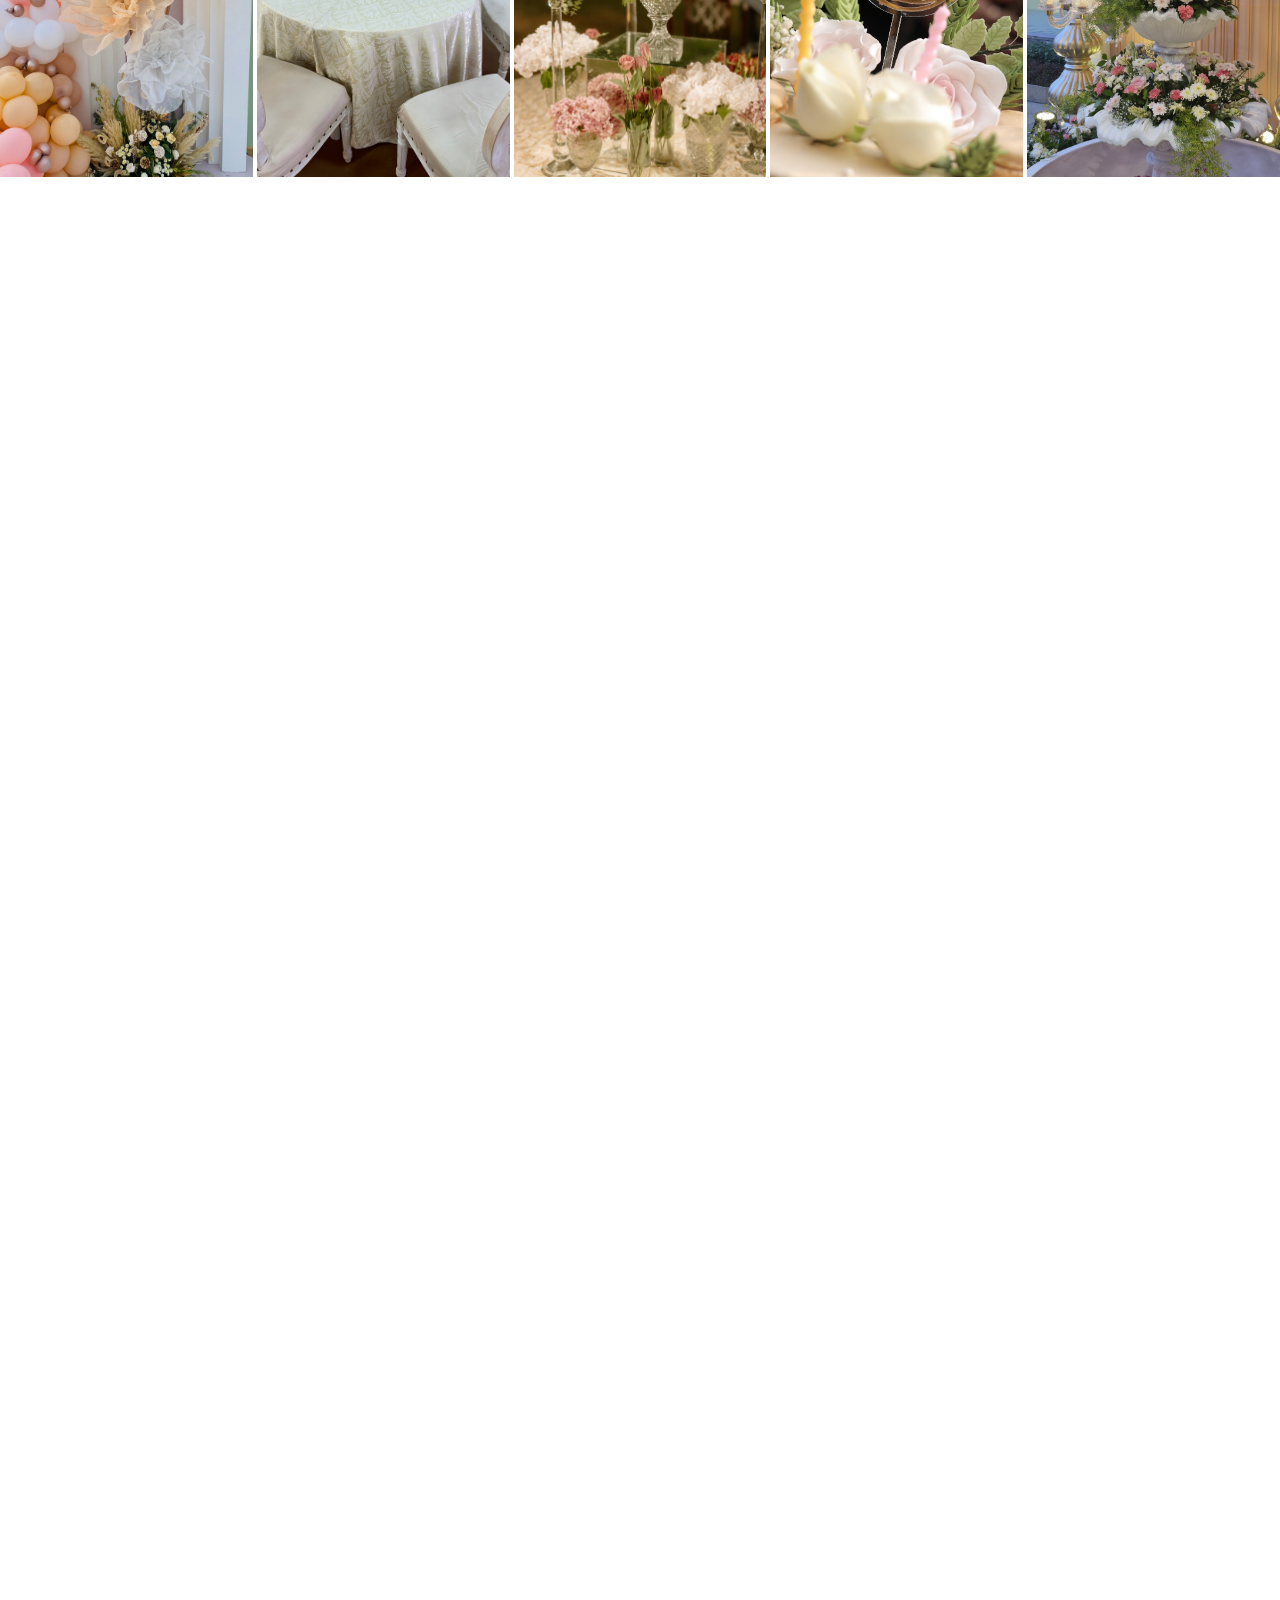
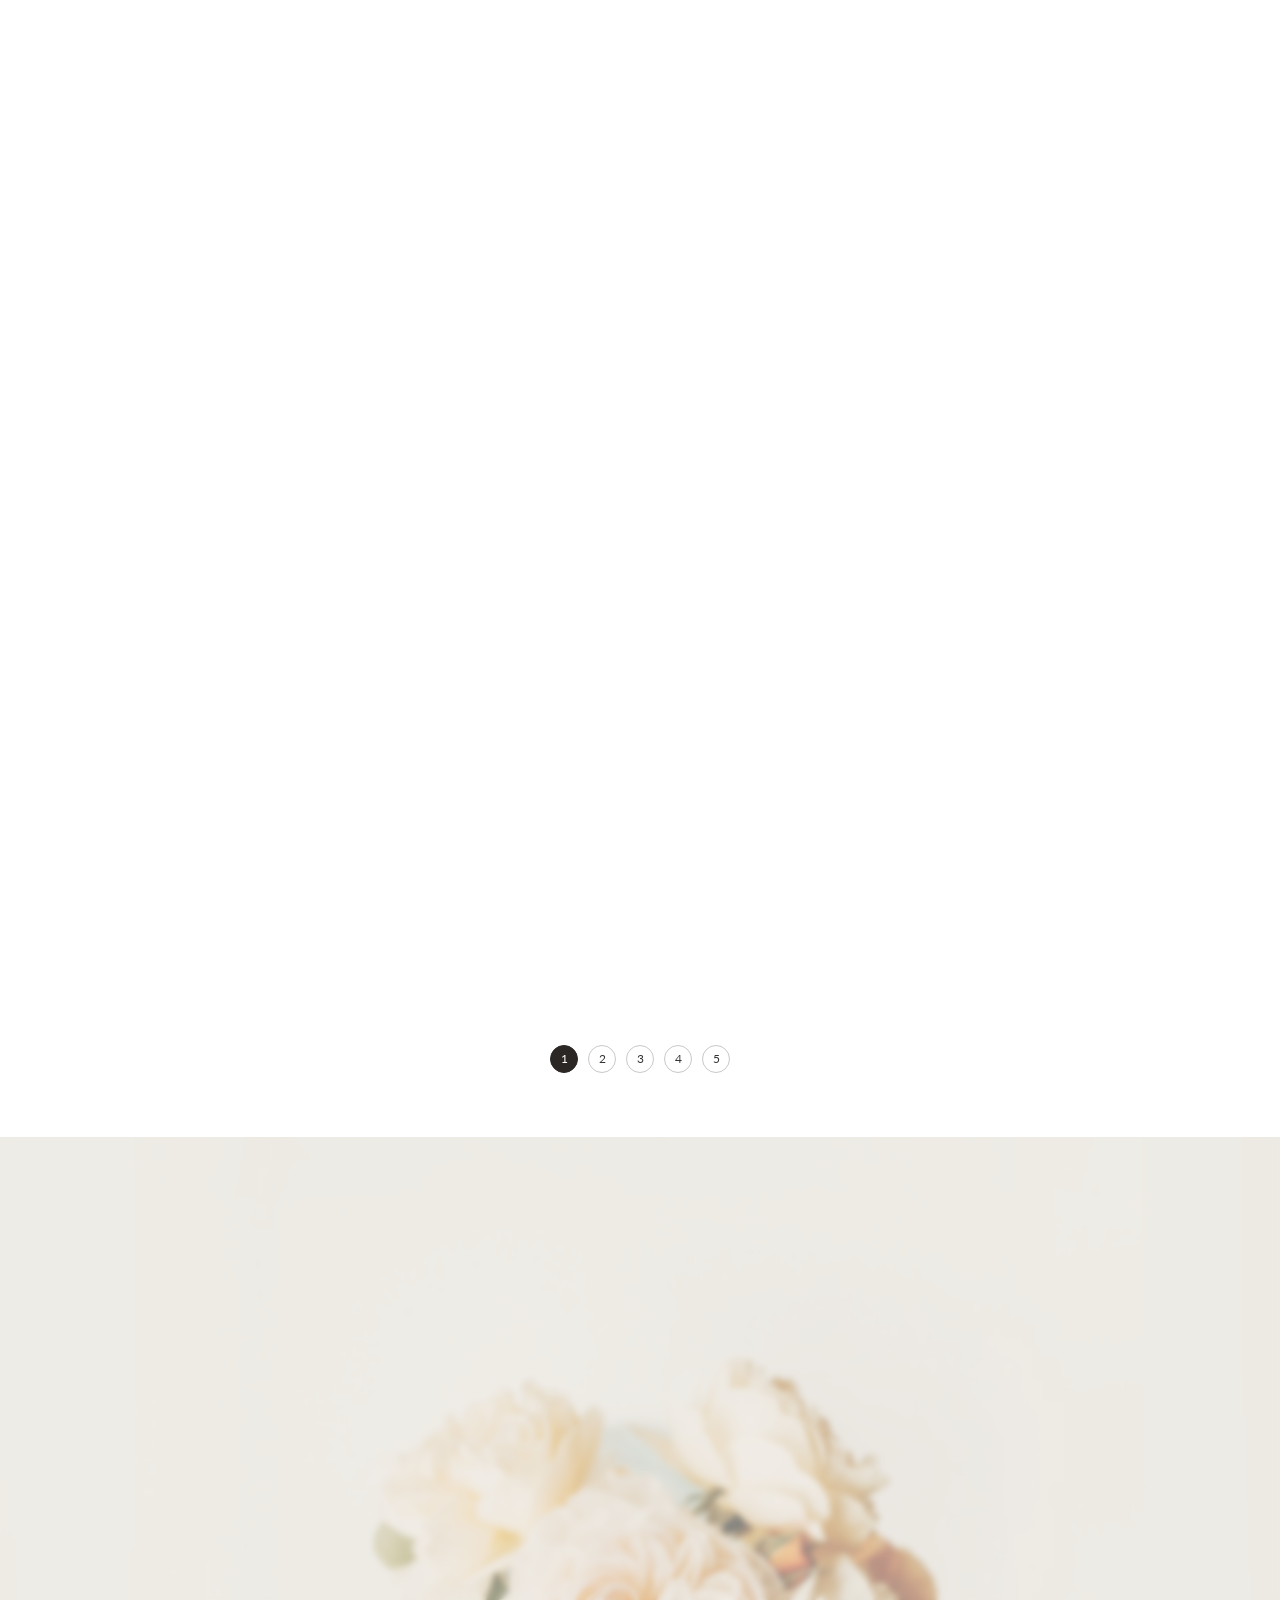
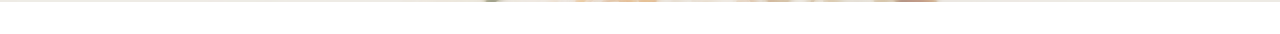
==== commit 6648a511: "Longer Testimonial" ====
--- a/index.html
+++ b/index.html
@@ -274,11 +274,11 @@
     /* ── TESTIMONIALS ── */
     .testimonial { background: var(--card); padding: 64px 0; }
     .testimonial .section-tight { padding: 0 24px 32px; text-align: center; }
-    .testimonial-carousel { position: relative; max-width: 720px; margin: 0 auto; padding: 0 24px; overflow: hidden; }
+    .testimonial-carousel { position: relative; max-width: 720px; margin: 0 auto; padding: 0 24px; overflow: hidden; display: flex; flex-direction: column; }
     .testimonial-card { display: none; position: relative; background: var(--ivory); border: 1px solid rgba(43,39,36,0.08); border-radius: 2px; padding: 56px 28px 48px; text-align: center; overflow: hidden; }
     .testimonial-card::before { content: ''; position: absolute; inset: 0; background: url('images/hero-1.jpg') center/cover no-repeat; opacity: 0.14; z-index: 0; }
     .testimonial-card > * { position: relative; z-index: 1; }
-    .testimonial-card.active { display: block; }
+    .testimonial-card.active { display: flex; flex-direction: column; justify-content: center; flex: 1; }
     .testimonial-card.slide-in-left  { animation: slideInLeft  0.45s cubic-bezier(0.16,1,0.3,1) both; }
     .testimonial-card.slide-in-right { animation: slideInRight 0.45s cubic-bezier(0.16,1,0.3,1) both; }
     @keyframes slideInLeft  { from { opacity: 0; transform: translateX(24px);  } to { opacity: 1; transform: translateX(0); } }
@@ -522,31 +522,31 @@
     <div class="testimonial-carousel fu" id="testimonialCarousel">
       <div class="testimonial-card active">
         <div class="quote-mark-open">“</div>
-        <p class="quote-text">Every detail felt personal. We didn't have to manage a single thing on the day.</p>
+        <p class="quote-text">Every detail felt personal, right down to the small touches we didn't even think to ask for. We didn't have to manage a single thing on the day, and that gave us the space to actually be present in our own wedding.</p>
         <span class="quote-author">A Spring Wedding</span>
         <div class="quote-mark-close">”</div>
       </div>
       <div class="testimonial-card">
         <div class="quote-mark-open">“</div>
-        <p class="quote-text">The execution was flawless. Guests were still talking about it weeks later.</p>
+        <p class="quote-text">The execution was flawless from start to finish. Guests were still talking about it weeks later, asking who planned it. It felt less like a vendor and more like having a friend quietly handle everything in the background.</p>
         <span class="quote-author">A 50th Birthday</span>
         <div class="quote-mark-close">”</div>
       </div>
       <div class="testimonial-card">
         <div class="quote-mark-open">“</div>
-        <p class="quote-text">From the first call to the final toast, the planning was completely seamless.</p>
+        <p class="quote-text">From the first call to the final toast, the planning was completely seamless, even with most of it happening across two cities. Every detail translated exactly the way we'd imagined it, down to the last flower.</p>
         <span class="quote-author">A Destination Wedding</span>
         <div class="quote-mark-close">”</div>
       </div>
       <div class="testimonial-card">
         <div class="quote-mark-open">“</div>
-        <p class="quote-text">They understood our vision immediately and brought it to life better than we imagined.</p>
+        <p class="quote-text">They understood our vision immediately and brought it to life better than we imagined, balancing our brand guidelines with something that still felt warm and human. Our leadership team has not stopped talking about it.</p>
         <span class="quote-author">A Corporate Gala</span>
         <div class="quote-mark-close">”</div>
       </div>
       <div class="testimonial-card">
         <div class="quote-mark-open">“</div>
-        <p class="quote-text">Calm, organised, and completely on top of every detail. Exactly what we needed.</p>
+        <p class="quote-text">Calm, organised, and completely on top of every detail, even the ones we forgot to mention. Exactly what we needed for a celebration that felt effortless to us and unforgettable to everyone who was there.</p>
         <span class="quote-author">An Engagement Celebration</span>
         <div class="quote-mark-close">”</div>
       </div>
@@ -640,20 +640,27 @@
     var tCards = tCarousel ? tCarousel.querySelectorAll('.testimonial-card') : [];
 
     function lockCarouselHeight() {
-      if (!tCards.length) return;
+      if (!tCards.length || !tCarousel) return;
       var maxH = 0;
+      // Inner content width = carousel width minus its own left/right padding
+      var cs = window.getComputedStyle(tCarousel);
+      var innerWidth = tCarousel.clientWidth - parseFloat(cs.paddingLeft) - parseFloat(cs.paddingRight);
       tCards.forEach(function(card) {
-        var wasActive = card.classList.contains('active');
-        var prevDisplay = card.style.display;
-        card.style.display = 'block';
-        card.style.position = 'absolute';
-        card.style.visibility = 'hidden';
-        maxH = Math.max(maxH, card.offsetHeight);
-        card.style.position = '';
-        card.style.visibility = '';
-        card.style.display = wasActive ? 'block' : prevDisplay;
+        var clone = card.cloneNode(true);
+        clone.classList.add('active');
+        clone.classList.remove('slide-in-left', 'slide-in-right');
+        clone.style.position = 'absolute';
+        clone.style.visibility = 'hidden';
+        clone.style.pointerEvents = 'none';
+        clone.style.top = '0';
+        clone.style.left = '0';
+        clone.style.minHeight = '0';
+        clone.style.width = innerWidth + 'px';
+        tCarousel.appendChild(clone);
+        maxH = Math.max(maxH, clone.offsetHeight);
+        tCarousel.removeChild(clone);
       });
-      tCarousel.style.minHeight = maxH + 'px';
+      if (maxH > 0) tCarousel.style.minHeight = maxH + 'px';
     }
     lockCarouselHeight();
     window.addEventListener('resize', lockCarouselHeight);
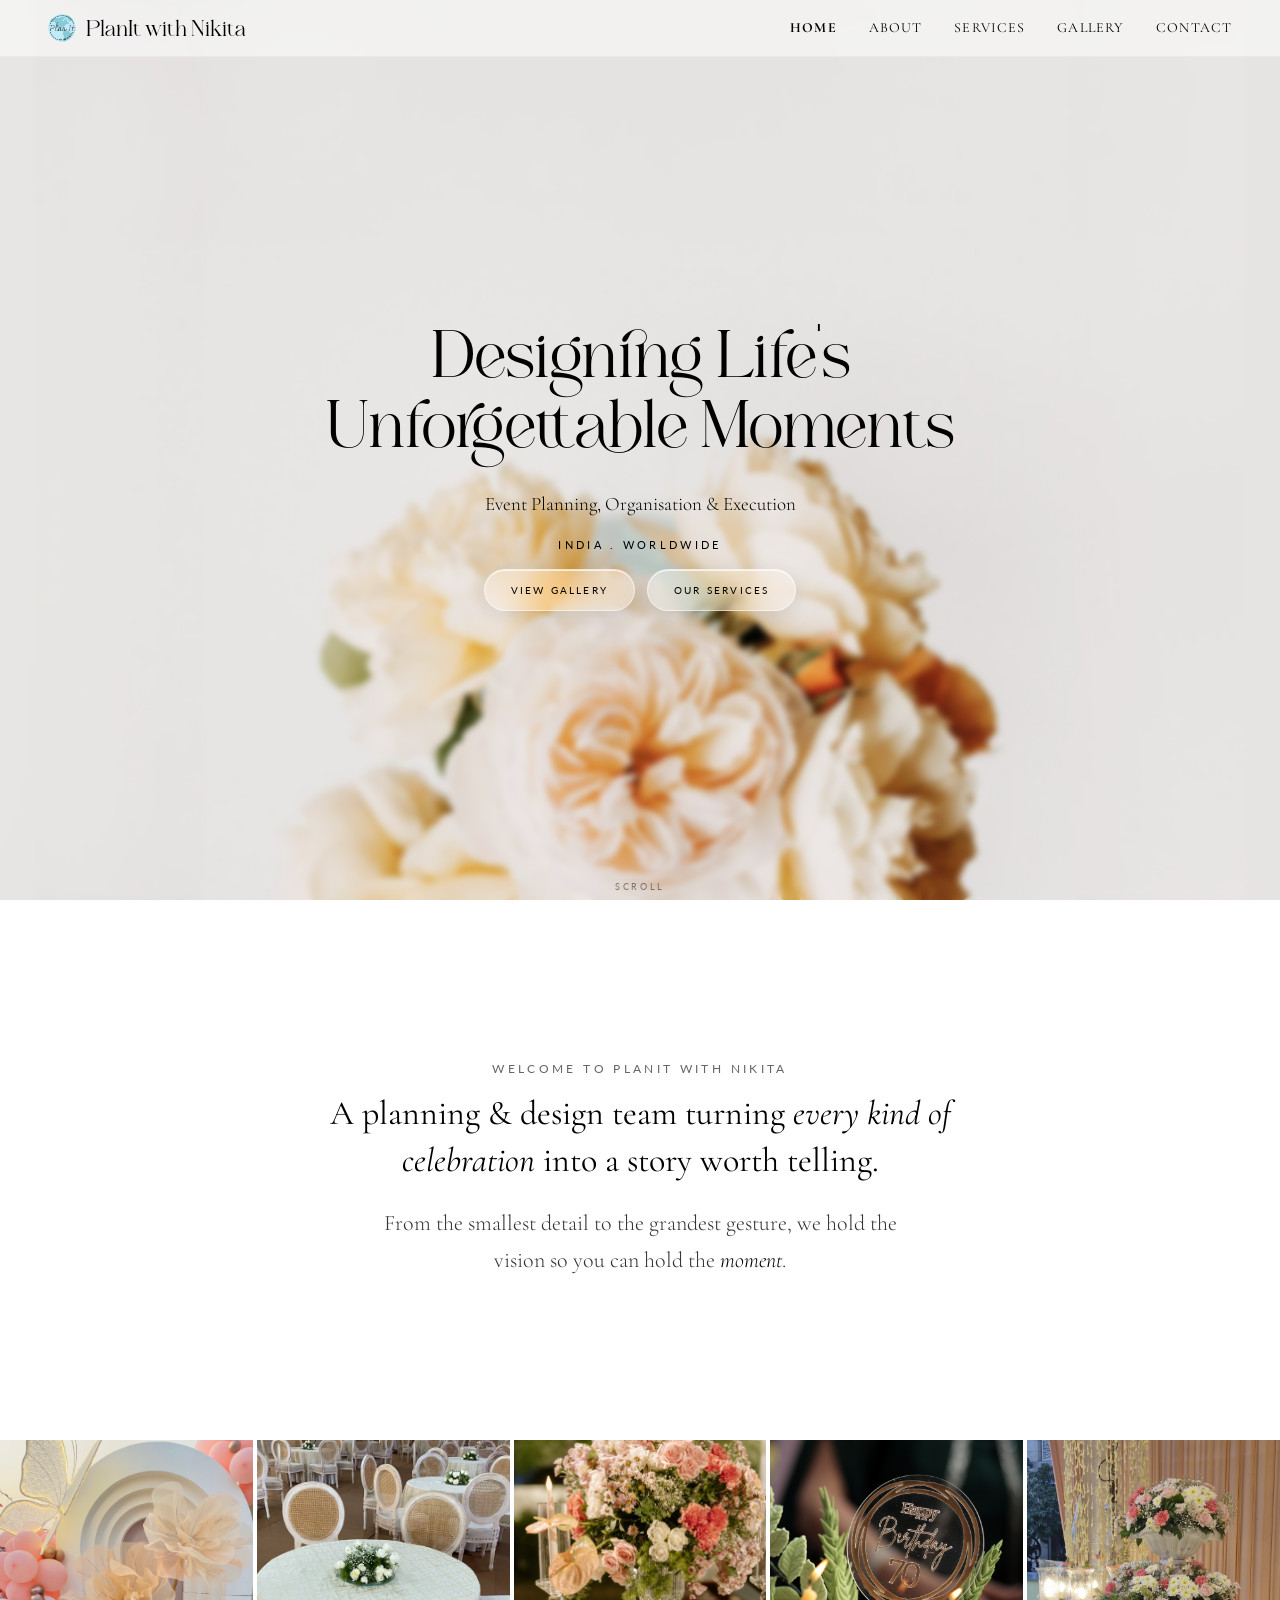
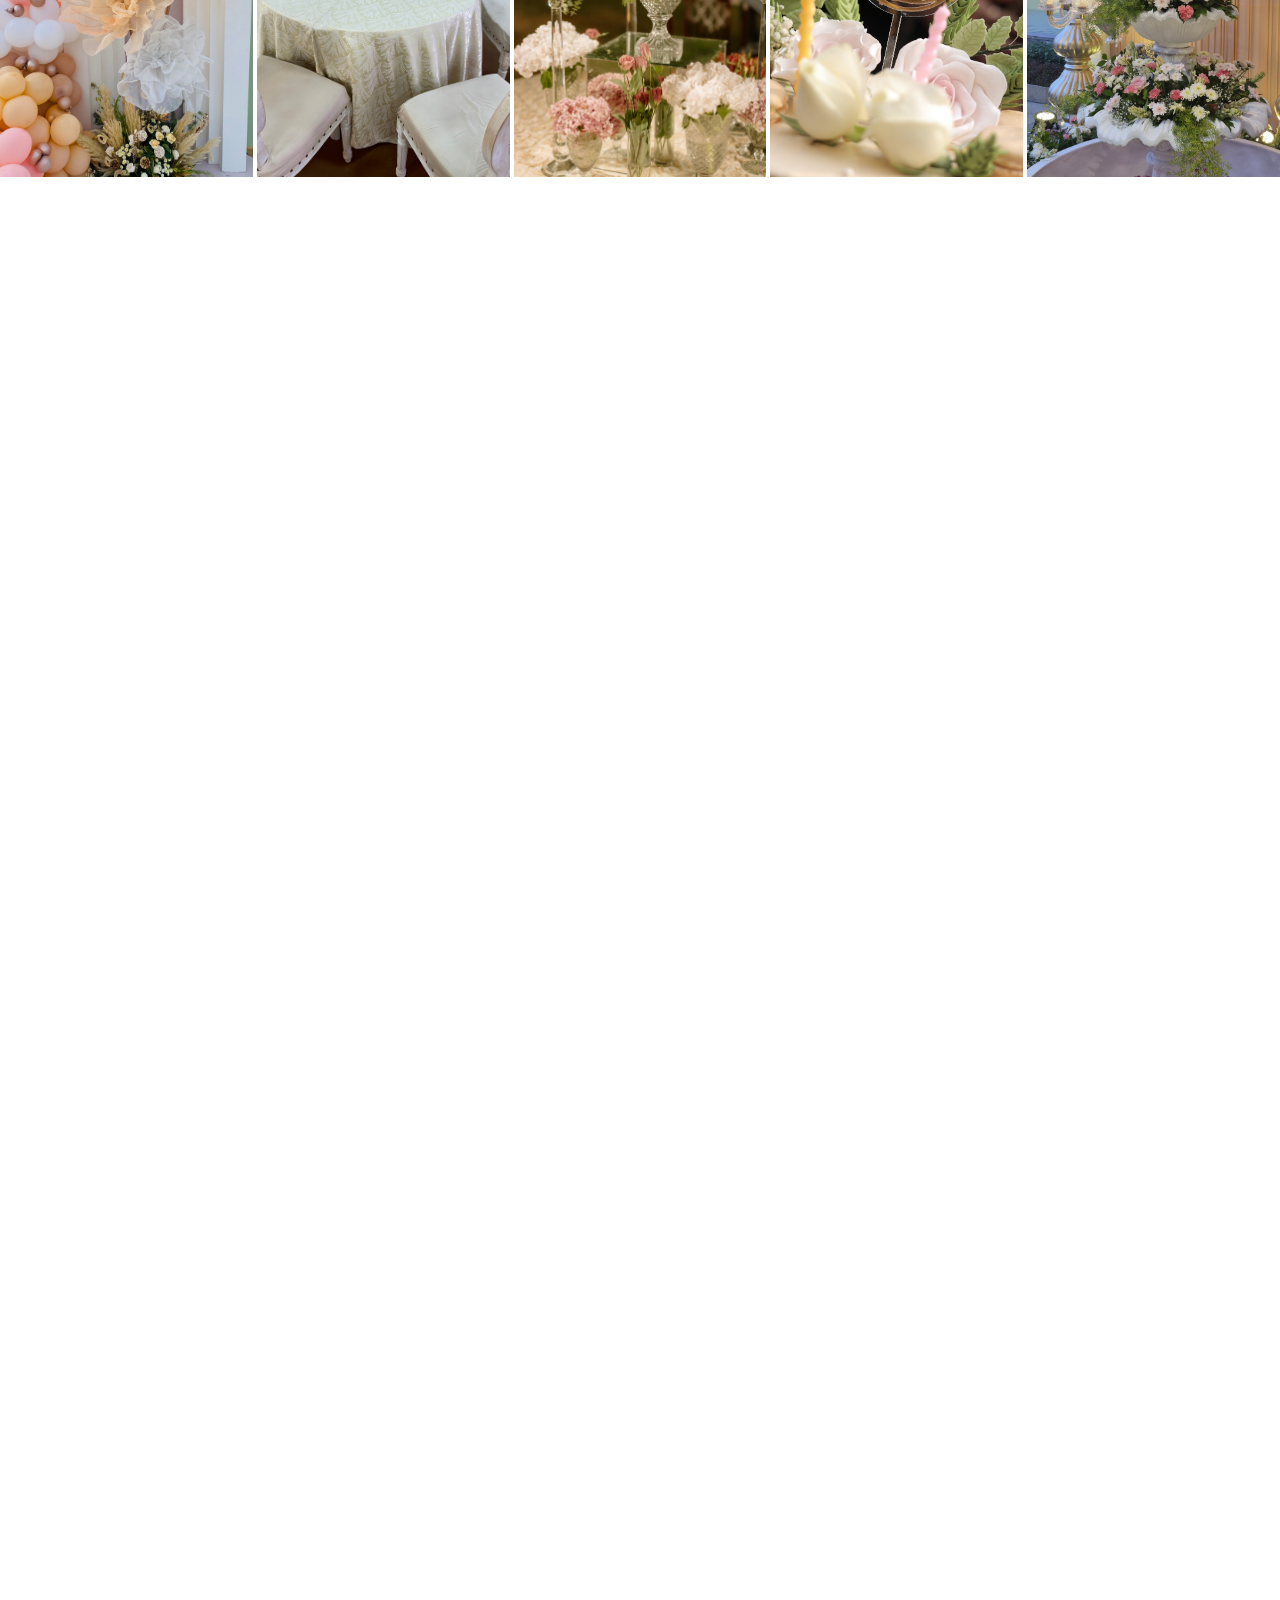
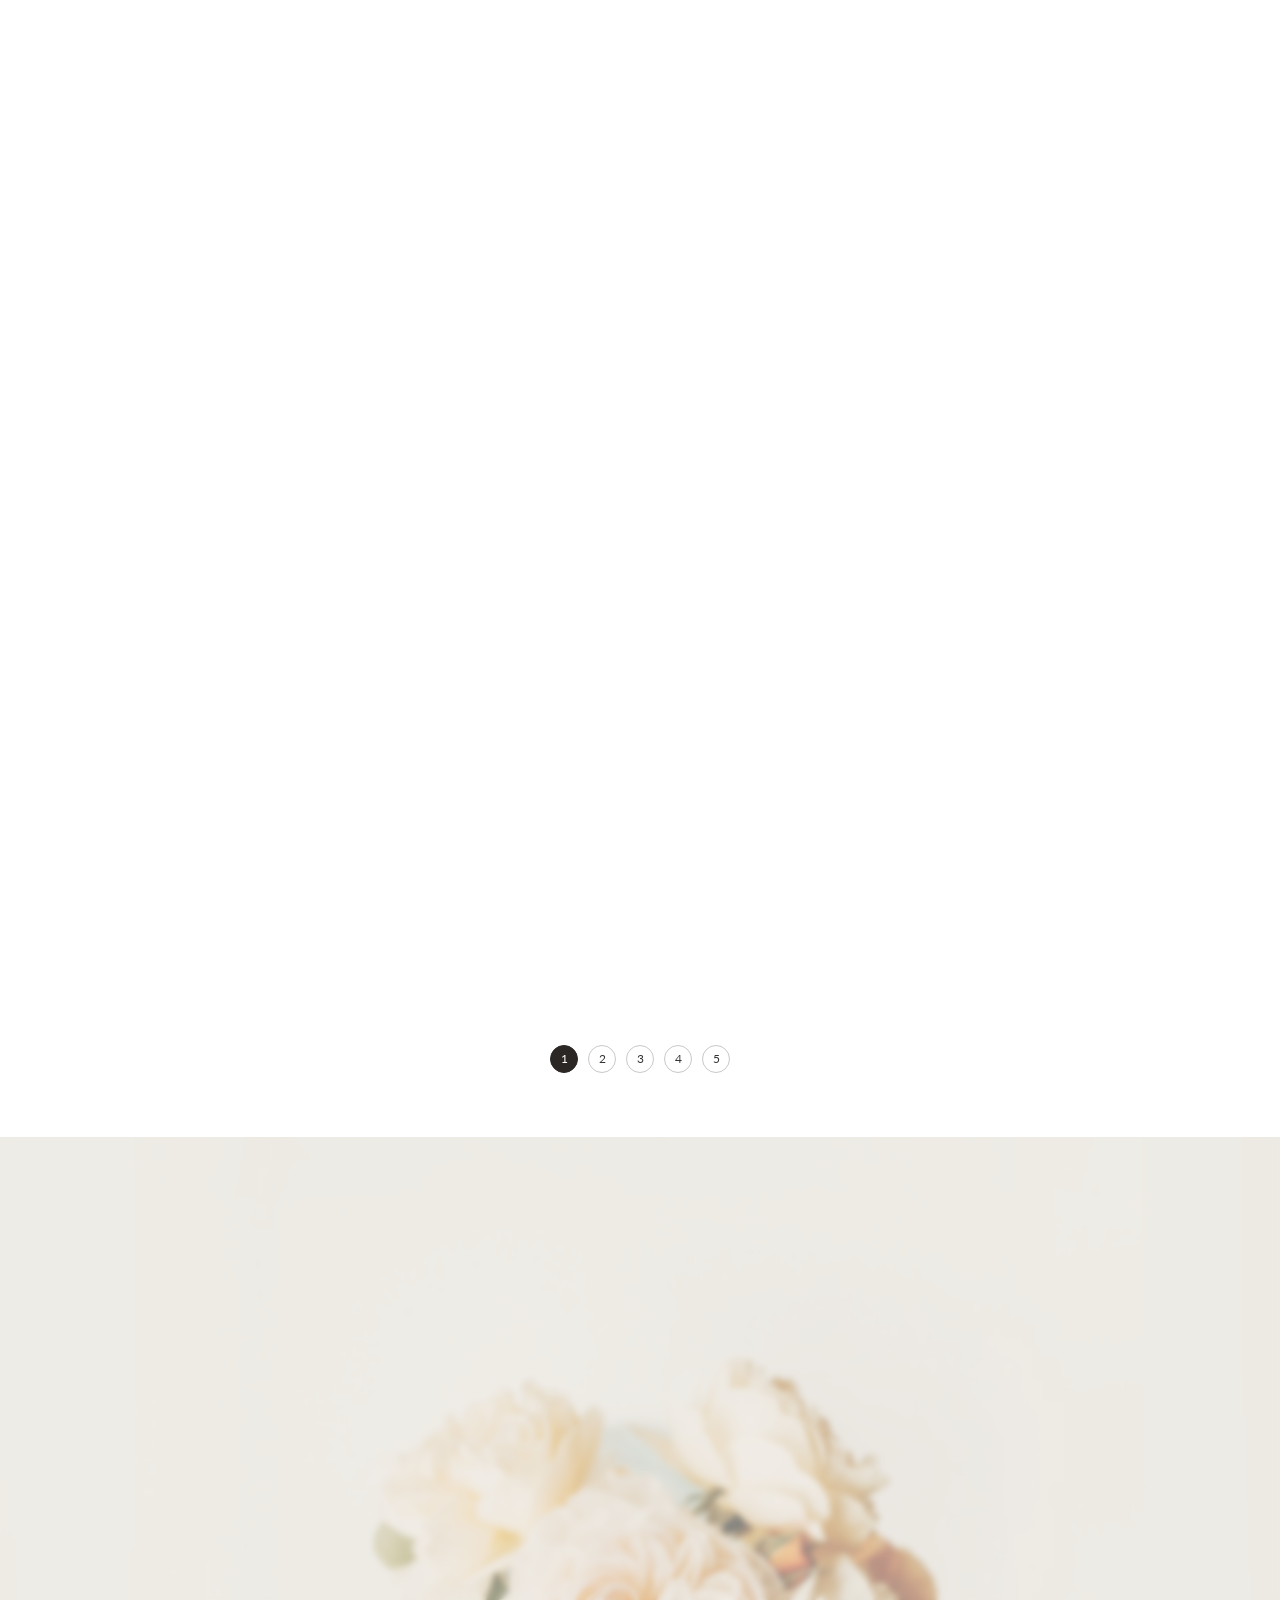
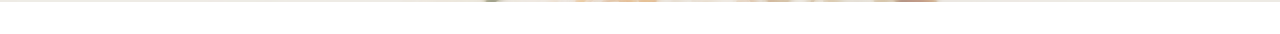
==== commit 4ccb80e4: "Gallery" ====
--- a/index.html
+++ b/index.html
@@ -363,8 +363,9 @@
       </a>
       <nav class="topbar-links">
         <a href="index.html" class="on">Home</a>
+        <a href="about.html">About</a>
         <a href="services.html">Services</a>
-        <a href="portfolio.html">Portfolio</a>
+        <a href="gallery.html">Gallery</a>
         <a href="contact.html">Contact</a>
       </nav>
       <button class="menu-toggle" id="menuToggle" aria-label="Menu">
@@ -377,8 +378,9 @@
     <div class="mobile-menu" id="mobileMenu">
       <div class="mobile-menu-inner">
         <a href="index.html" class="on">Home</a>
+        <a href="about.html">About</a>
         <a href="services.html">Services</a>
-        <a href="portfolio.html">Portfolio</a>
+        <a href="gallery.html">Gallery</a>
         <a href="contact.html">Contact</a>
       </div>
     </div>
@@ -394,7 +396,7 @@
         <p class="hero-sub fu">Event Planning, Organisation &amp; Execution</p>
         <span class="hero-tagline fu">India . Worldwide</span>
         <div class="hero-ctas fu">
-          <a href="portfolio.html" class="cta cta-glass">View Portfolio</a>
+          <a href="gallery.html" class="cta cta-glass">View Gallery</a>
           <a href="services.html" class="cta cta-glass">Our Services</a>
         </div>
       </div>
@@ -510,7 +512,7 @@
       <div class="img-frame" data-lb="images/latest-5.jpg"><img src="images/latest-5.jpg" alt="" draggable="false"/></div>
       <div class="img-frame" data-lb="images/latest-6.jpg"><img src="images/latest-6.jpg" alt="" draggable="false"/></div>
     </div>
-    <div class="port-cta fu"><a href="portfolio.html" class="cta cta-secondary">View Full Portfolio</a></div>
+    <div class="port-cta fu"><a href="gallery.html" class="cta cta-secondary">View Full Gallery</a></div>
   </section>
 
   <!-- ════ TESTIMONIAL ════ -->
@@ -591,6 +593,13 @@
     </div>
   </div>
   <script>
+    (function() {
+      function setVH() {
+        document.documentElement.style.setProperty('--vh', window.innerHeight * 0.01 + 'px');
+      }
+      setVH();
+      window.addEventListener('resize', setVH);
+    })();
     var menuToggle = document.getElementById('menuToggle');
     var mobileMenu = document.getElementById('mobileMenu');
     menuToggle.addEventListener('click', function() {
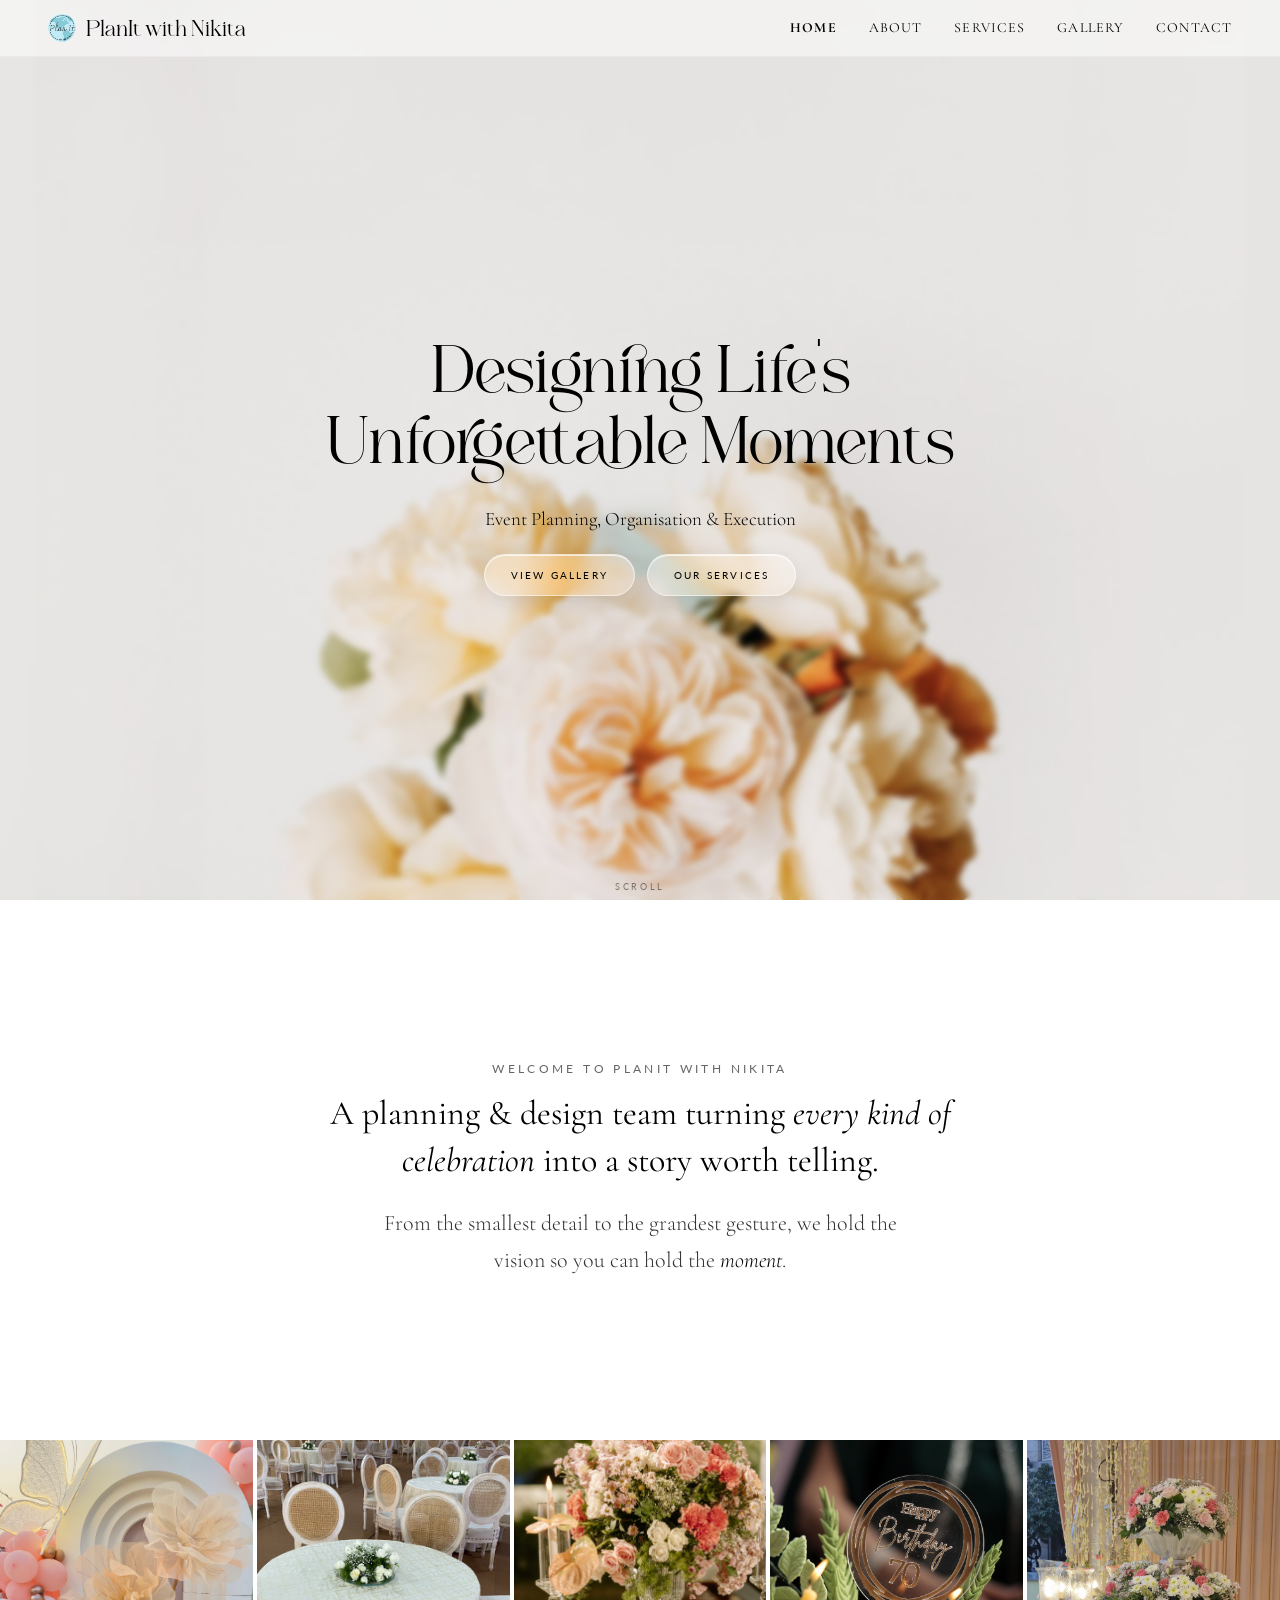
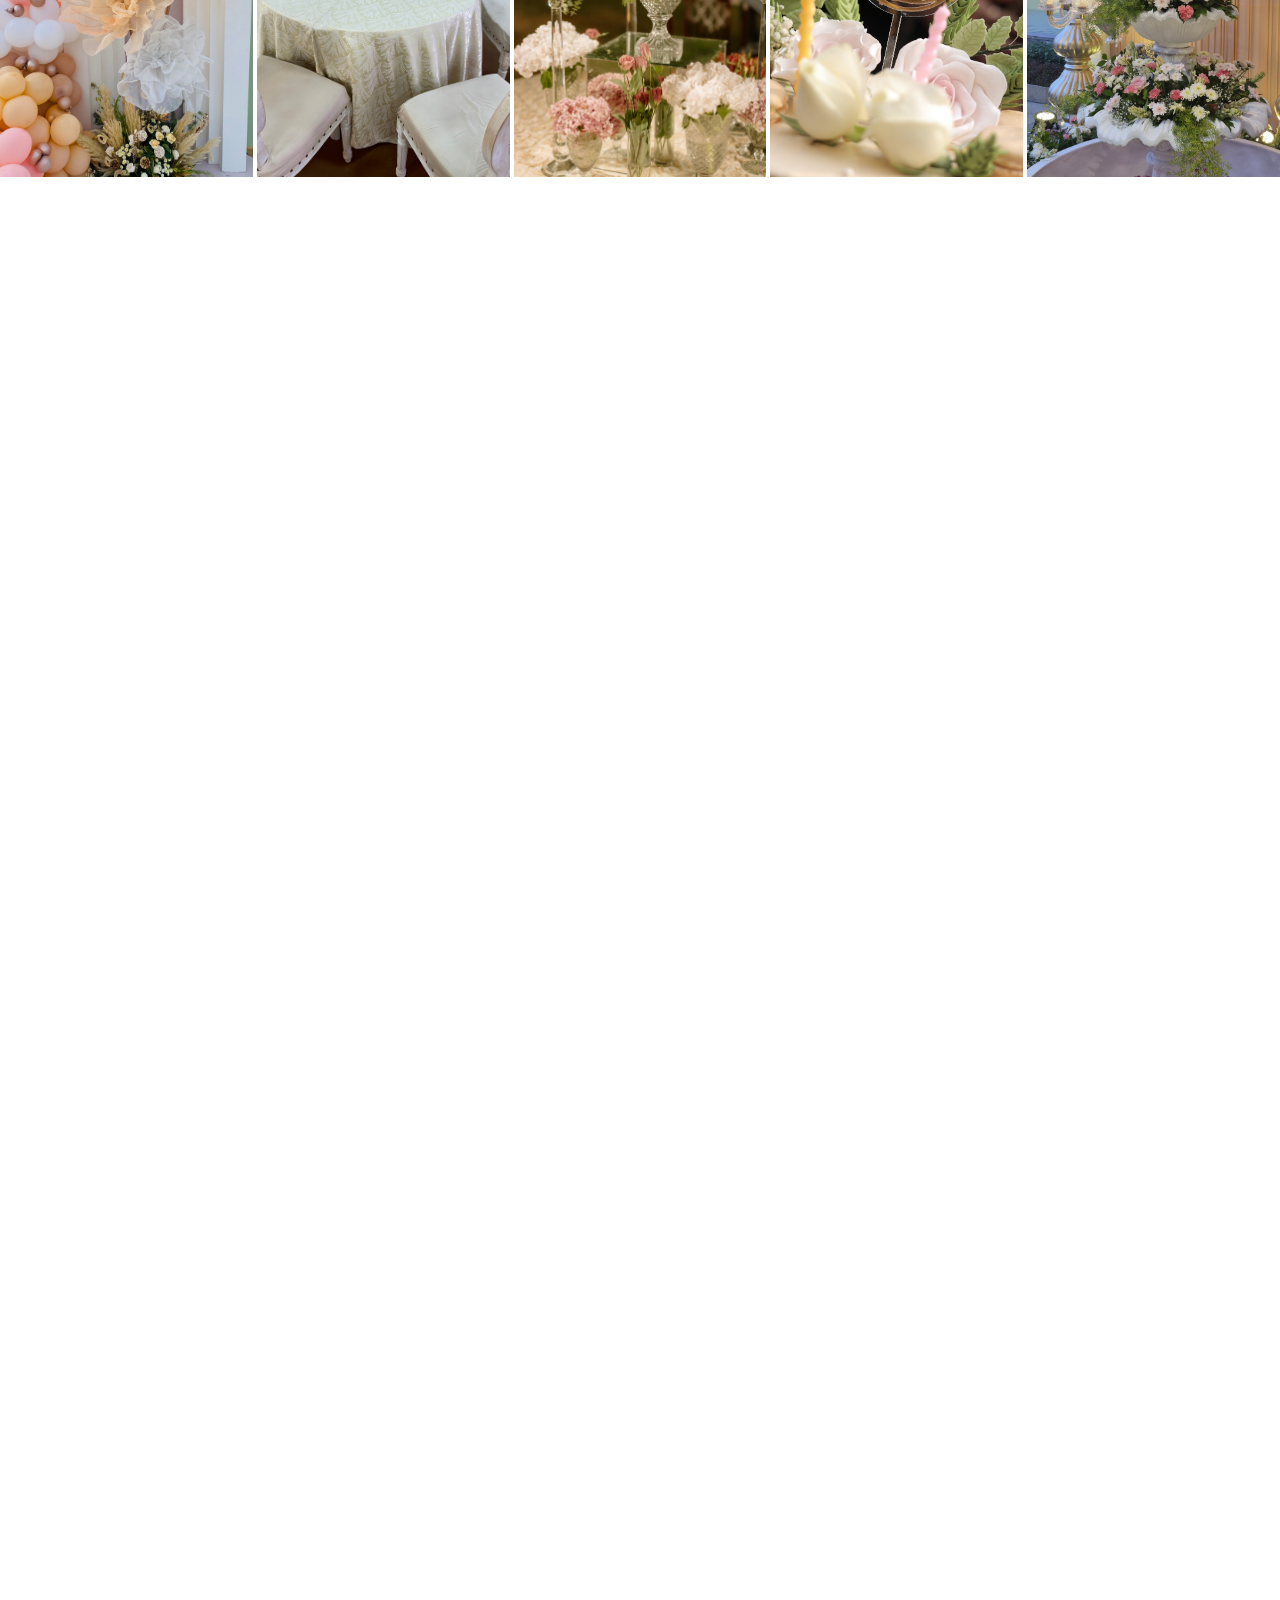
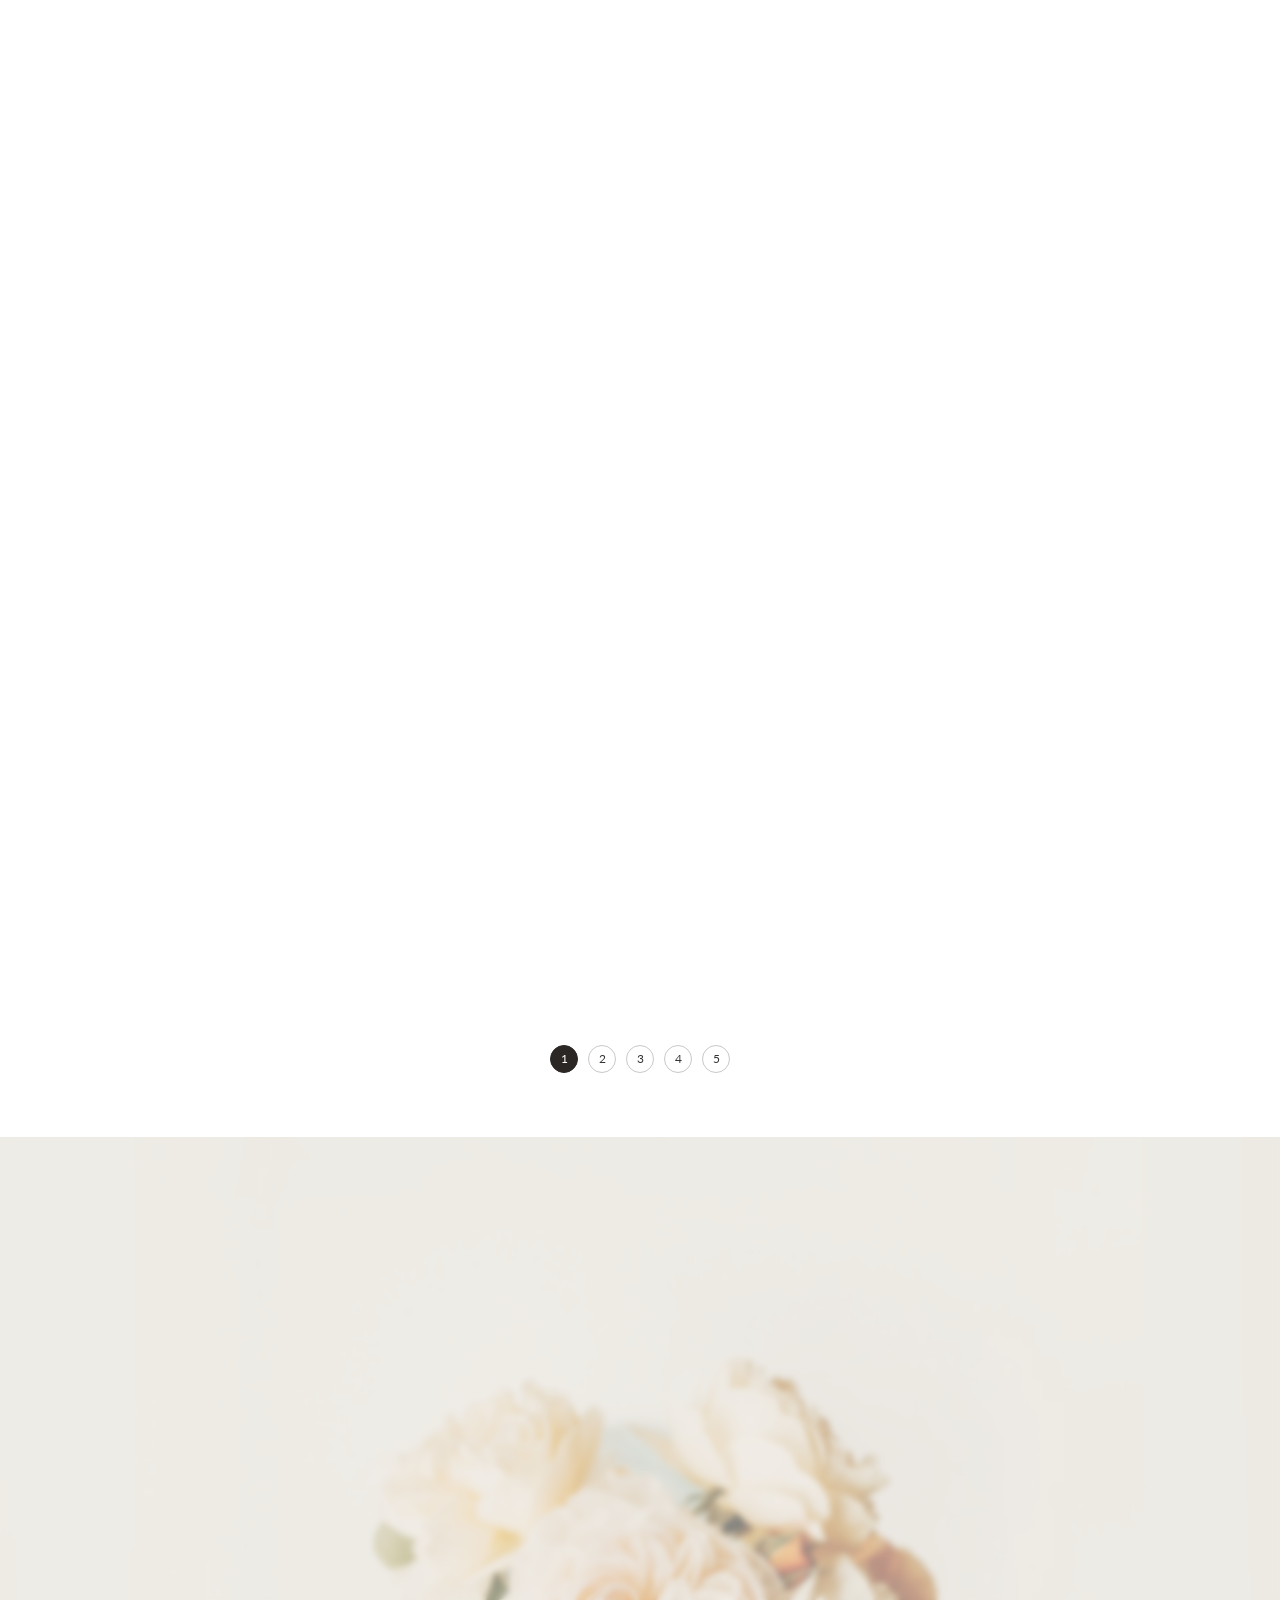
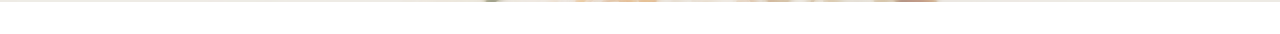
==== commit 072349c1: "Images and text on about page" ====
--- a/index.html
+++ b/index.html
@@ -394,7 +394,6 @@
       <div style="display:flex;flex-direction:column;align-items:center;gap:18px;">
         <div class="hero-headline fu">Designing Life's<br>Unforgettable Moments</div>
         <p class="hero-sub fu">Event Planning, Organisation &amp; Execution</p>
-        <span class="hero-tagline fu">India . Worldwide</span>
         <div class="hero-ctas fu">
           <a href="gallery.html" class="cta cta-glass">View Gallery</a>
           <a href="services.html" class="cta cta-glass">Our Services</a>
@@ -427,35 +426,7 @@
     <p class="welcome-body fu">We guide the entire process — from the big decisions to the smallest touches — so every element comes together as a true reflection of your story. Because it's never just the party that matters.</p>
   </section>
 
-  <div class="img-single-wrap fu" data-lb="images/single-1.jpg" style="cursor:pointer;"><img class="img-single-img" src="images/single-1.jpg" alt="Event setup" draggable="false"/></div>
-
-  <!-- ════ PROCESS ════ -->
-  <section class="section process">
-    <span class="eyebrow fu">How we work</span>
-    <h2 class="section-title fu">Our signature process</h2>
-    <div style="margin-top:8px;">
-      <div class="process-item fu">
-        <span class="process-num">No. 01</span>
-        <div class="process-title"><em>Connect</em> &amp; Understand</div>
-        <p class="process-desc">Your story, your culture, your people — every detail becomes inspiration. We start by listening, not pitching.</p>
-      </div>
-      <div class="process-item fu">
-        <span class="process-num">No. 02</span>
-        <div class="process-title"><em>Design</em> the Vision</div>
-        <p class="process-desc">A complete design language — décor, flow, mood, moments — curated for how you want your event to feel, not just look.</p>
-      </div>
-      <div class="process-item fu">
-        <span class="process-num">No. 03</span>
-        <div class="process-title"><em>Orchestrate</em> Every Detail</div>
-        <p class="process-desc">Vendors, timelines, logistics, contingencies. We handle the thousand decisions so you don't have to think about a single one.</p>
-      </div>
-      <div class="process-item fu">
-        <span class="process-num">No. 04</span>
-        <div class="process-title"><em>Execute</em> Flawlessly</div>
-        <p class="process-desc">On the day, we disappear into the background — present everywhere, visible nowhere — so you can simply be there.</p>
-      </div>
-    </div>
-  </section>
+  <div class="img-single-wrap fu" data-lb="images/single-1.jpg" style="cursor:pointer;"><img class="img-single-img" src="images/single-1.jpg" alt="Crystal chandeliers and floral archway detail" draggable="false"/></div>
 
   <!-- ════ SERVICES TEASER ════ -->
   <section class="section svc-teaser">
@@ -498,6 +469,35 @@
     <div class="svc-cta fu"><a href="services.html" class="cta cta-secondary">View All Services</a></div>
   </section>
 
+  <!-- ════ PROCESS ════ -->
+  <section class="section process">
+    <span class="eyebrow fu">How we work</span>
+    <h2 class="section-title fu">Our signature process</h2>
+    <div style="margin-top:8px;">
+      <div class="process-item fu">
+        <span class="process-num">No. 01</span>
+        <div class="process-title"><em>Connect</em> &amp; Understand</div>
+        <p class="process-desc">Your story, your culture, your people — every detail becomes inspiration.</p>
+        <p class="process-desc">We start by listening, not pitching.</p>
+      </div>
+      <div class="process-item fu">
+        <span class="process-num">No. 02</span>
+        <div class="process-title"><em>Design</em> the Vision</div>
+        <p class="process-desc">A complete design language — décor, flow, mood, moments — curated for how you want your event to feel, not just look.</p>
+      </div>
+      <div class="process-item fu">
+        <span class="process-num">No. 03</span>
+        <div class="process-title"><em>Orchestrate</em> Every Detail</div>
+        <p class="process-desc">Vendors, timelines, logistics, contingencies. We handle the thousand decisions so you don't have to think about a single one.</p>
+      </div>
+      <div class="process-item fu">
+        <span class="process-num">No. 04</span>
+        <div class="process-title"><em>Execute</em> Flawlessly</div>
+        <p class="process-desc">On the day, we disappear into the background — present everywhere, visible nowhere — so you can simply be there.</p>
+      </div>
+    </div>
+  </section>
+
   <!-- ════ PORTFOLIO TEASER ════ -->
   <section class="port-teaser">
     <div class="section-tight">
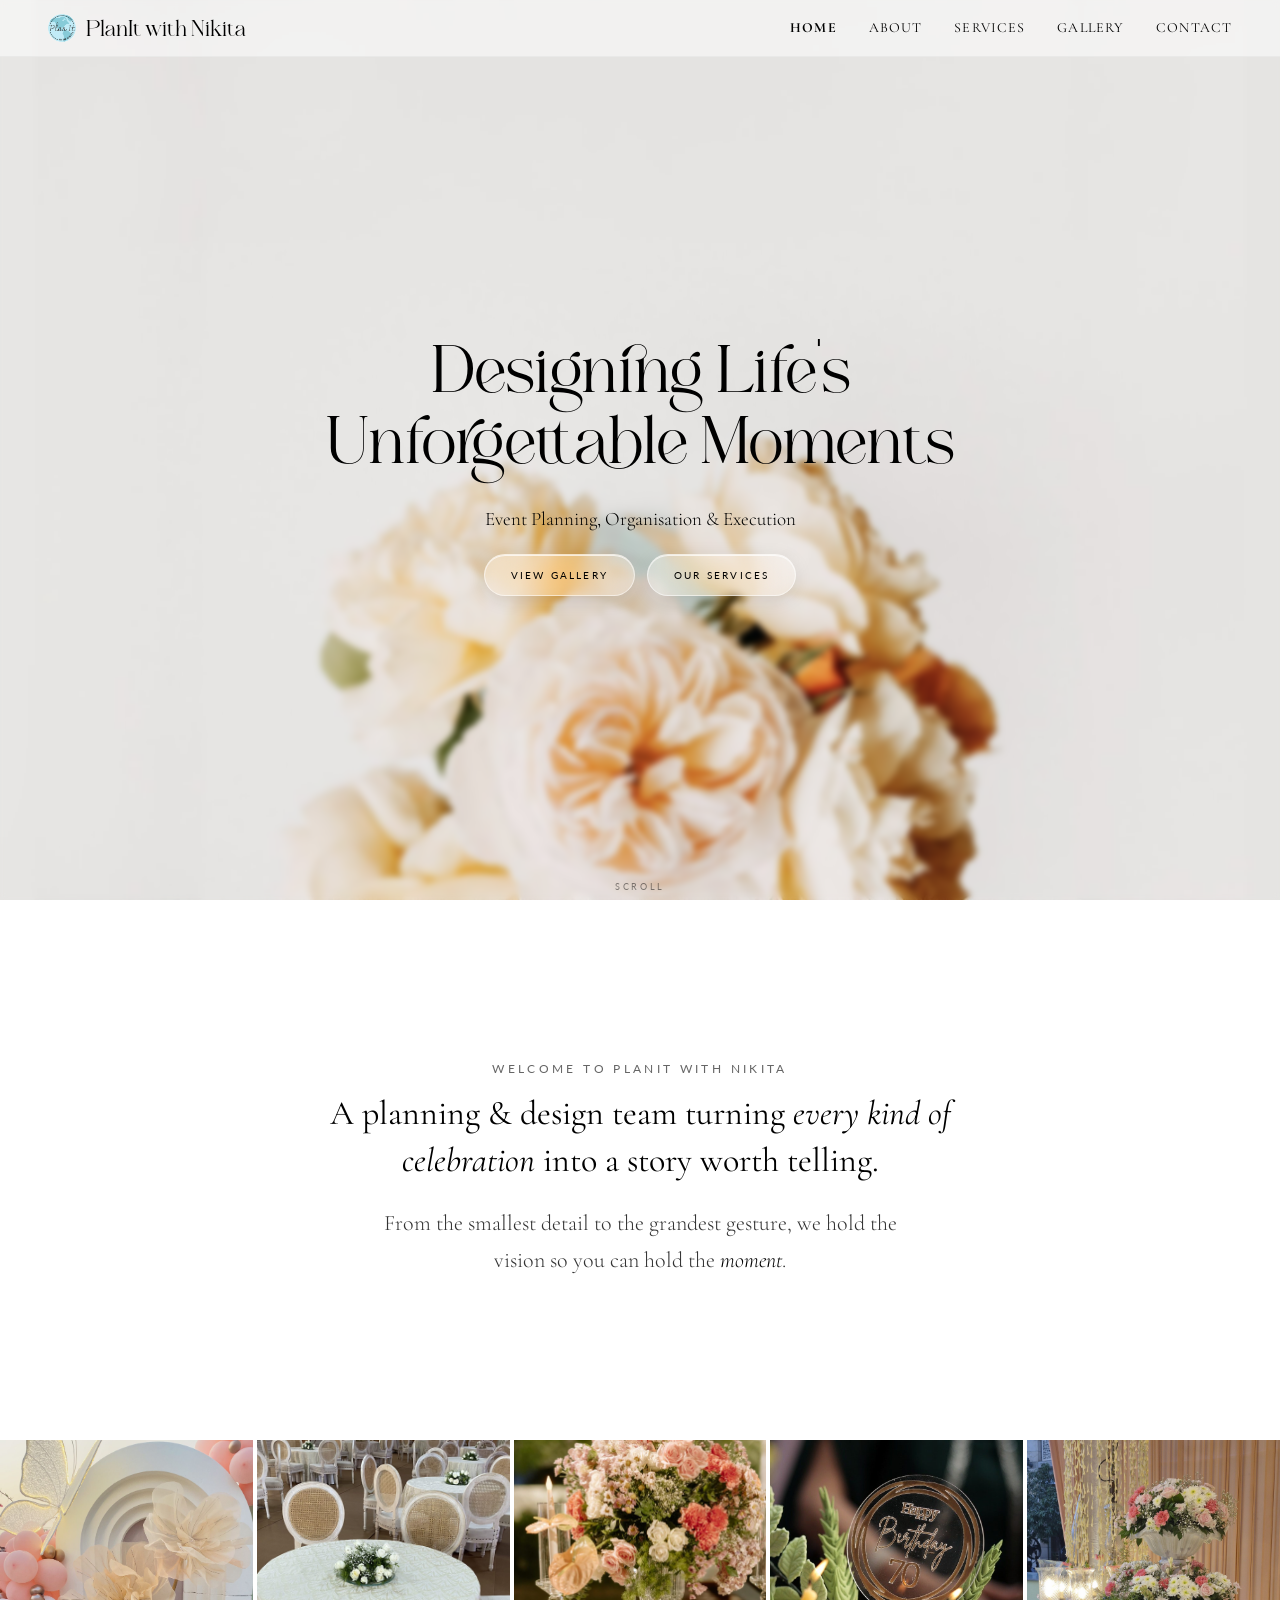
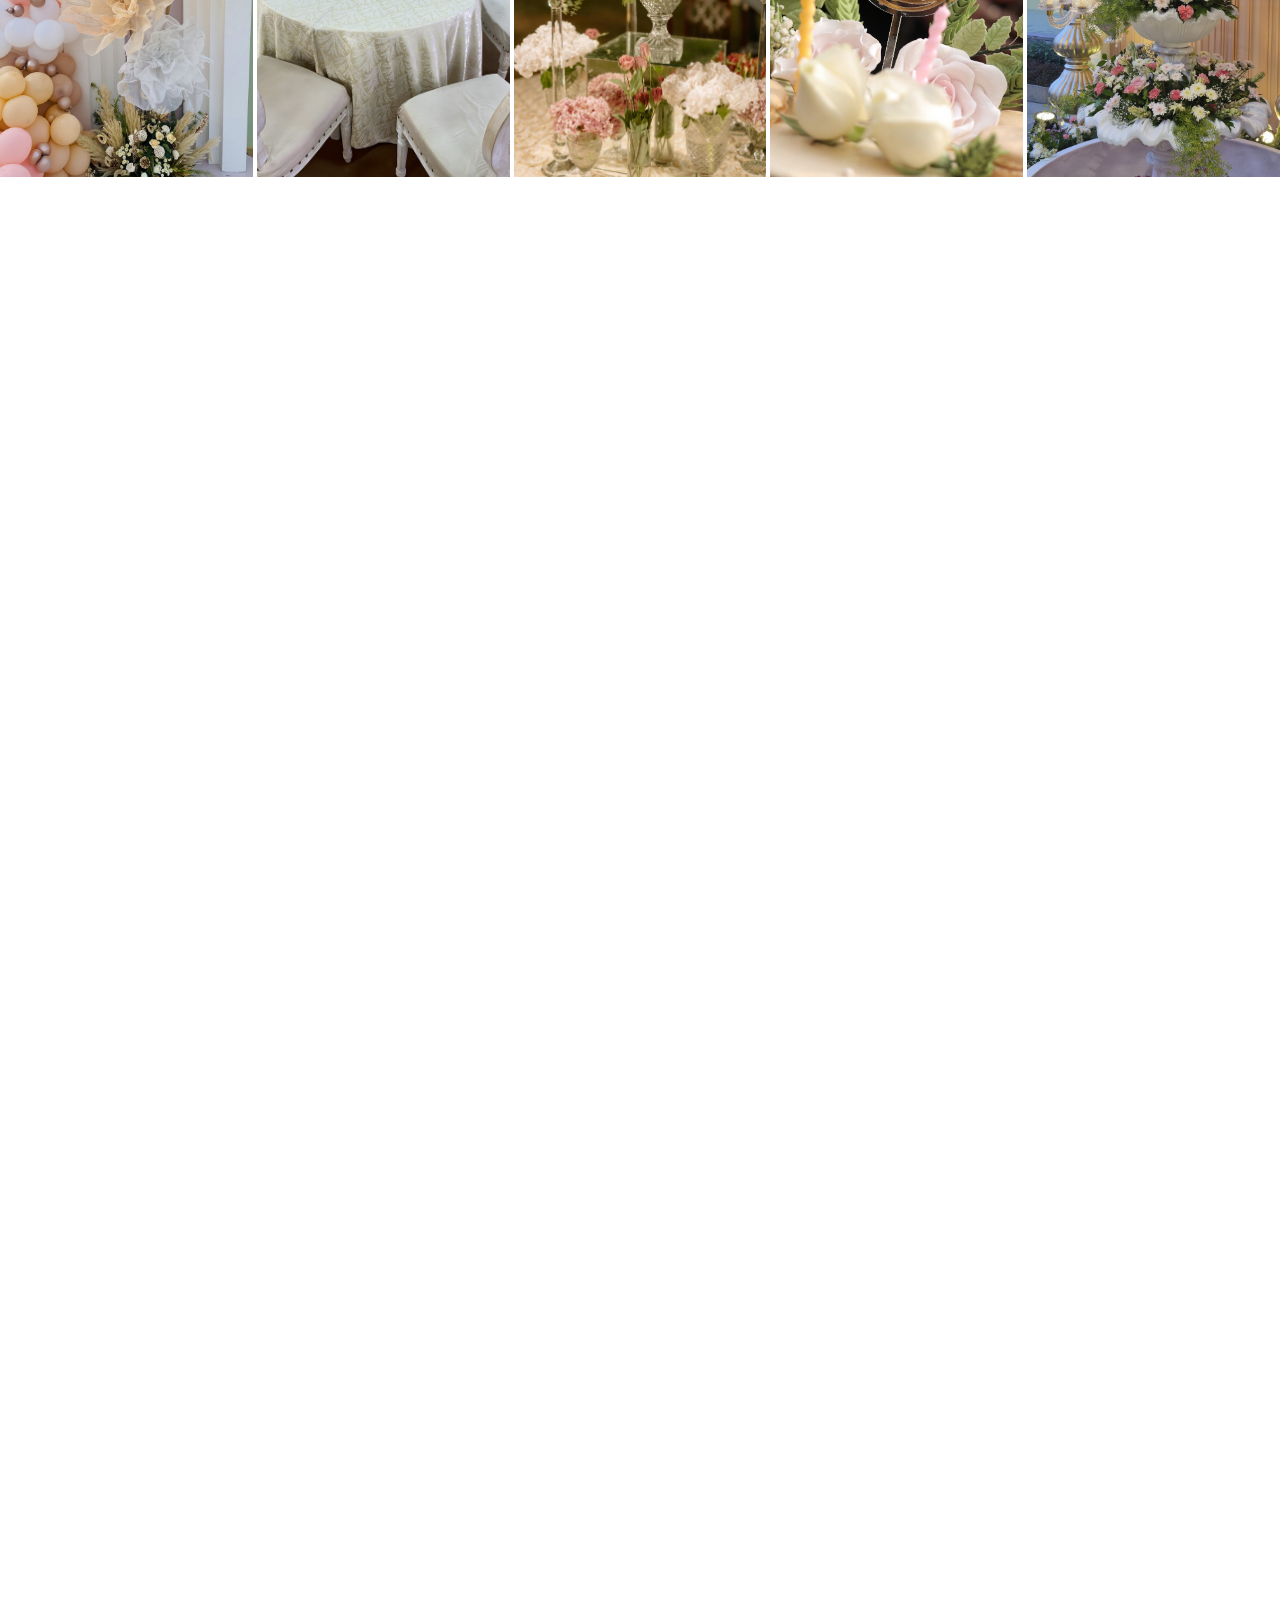
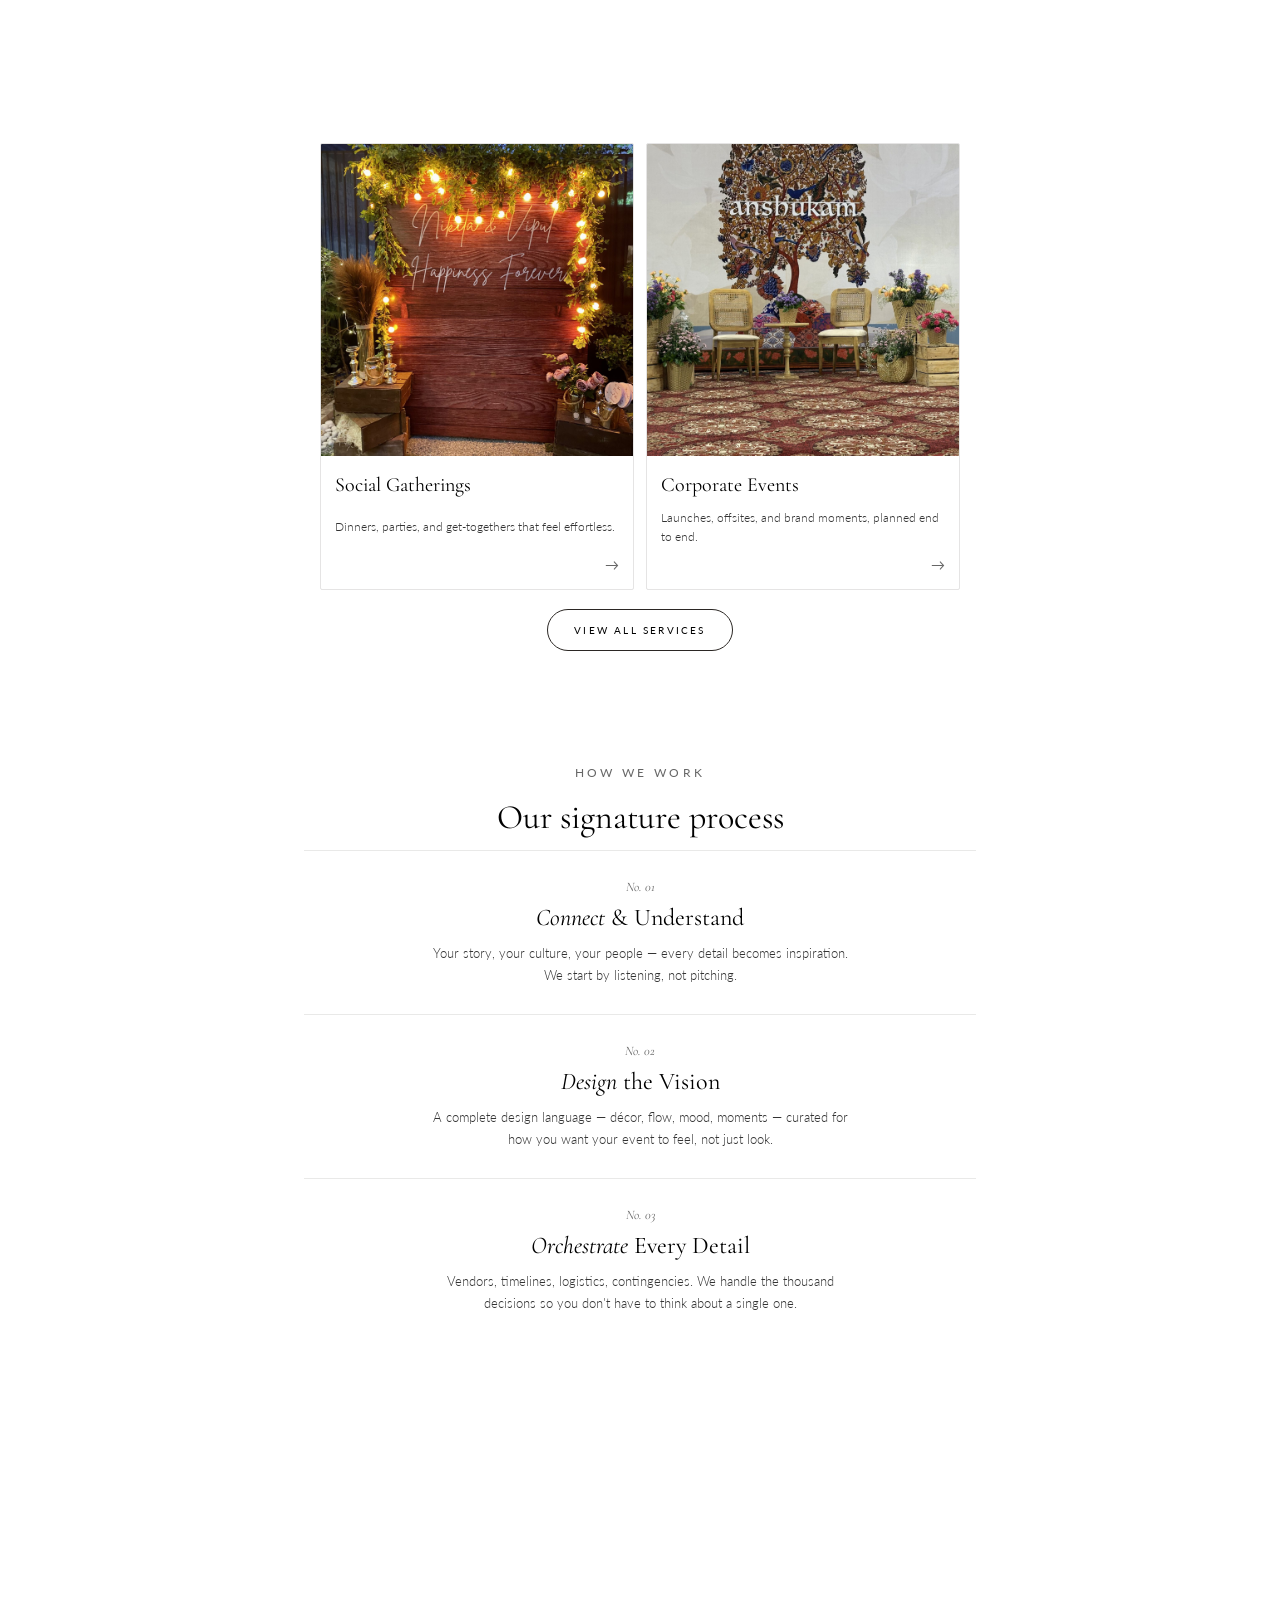
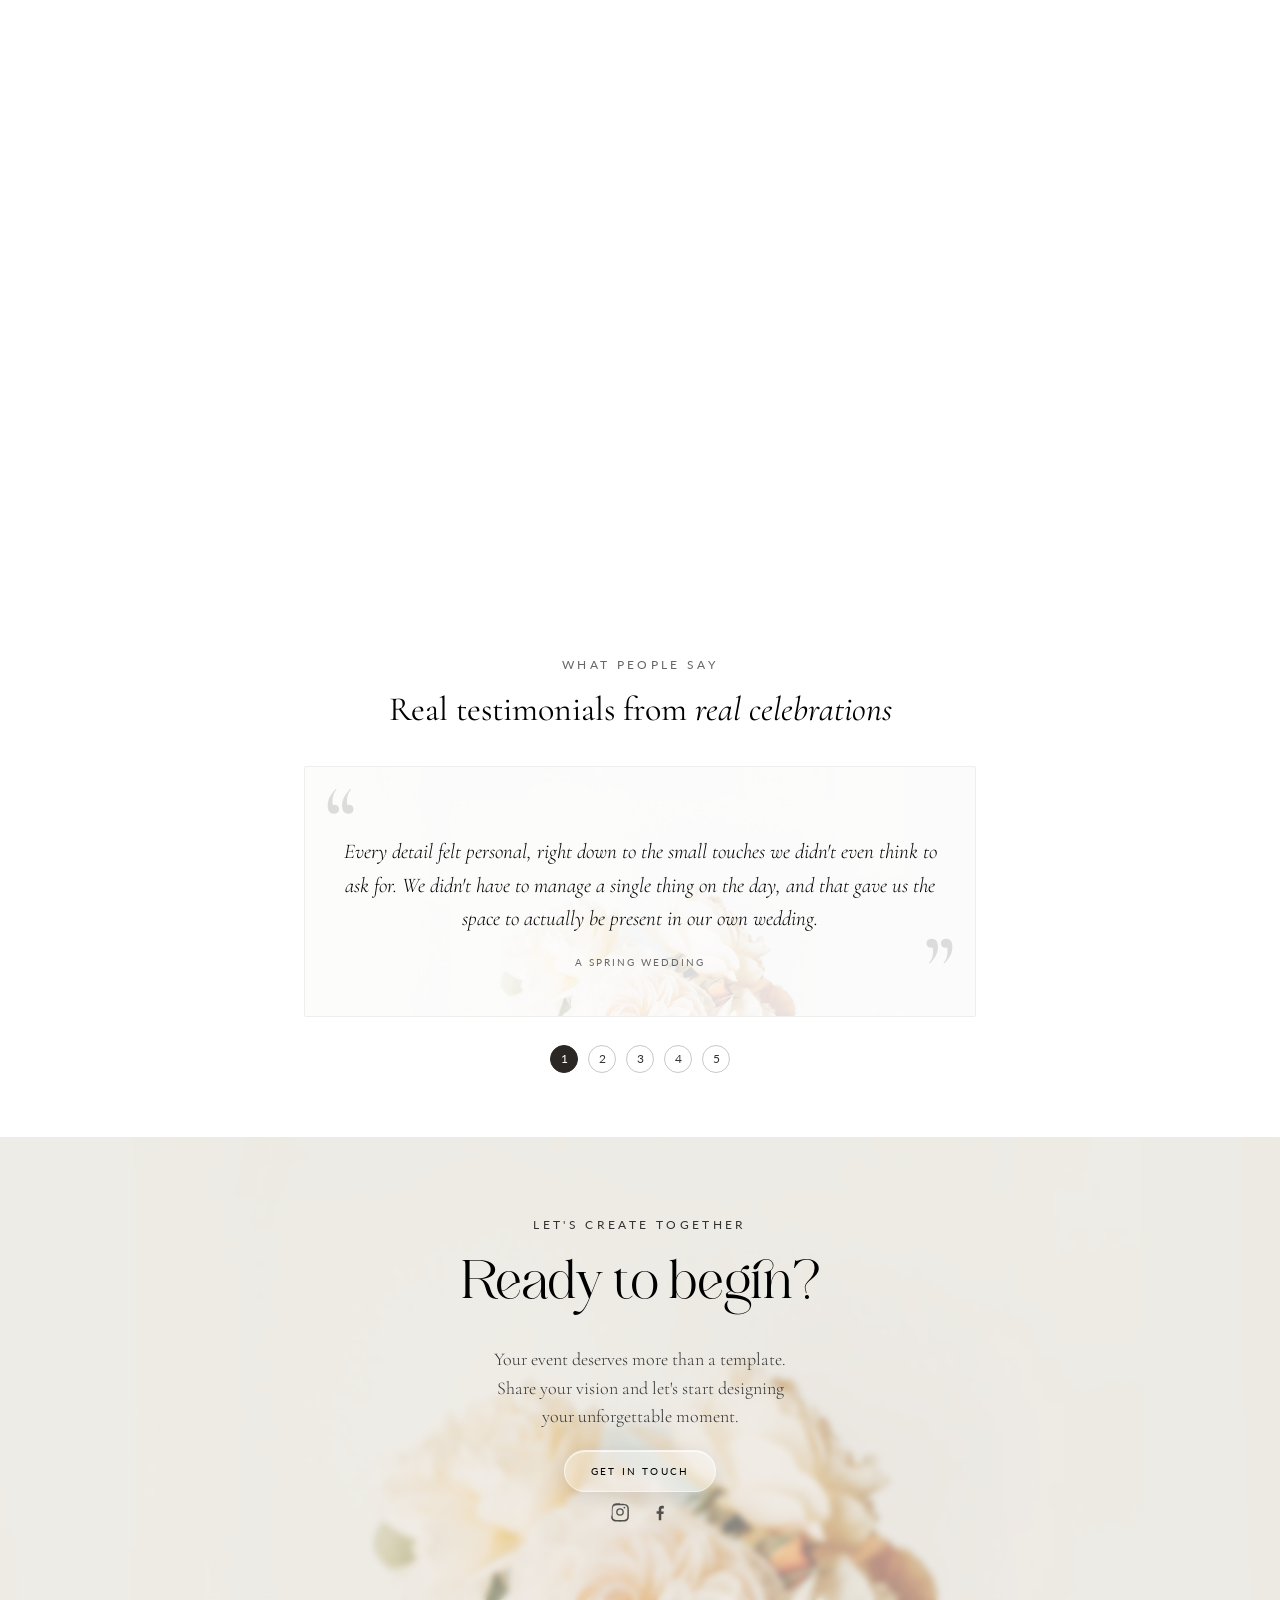
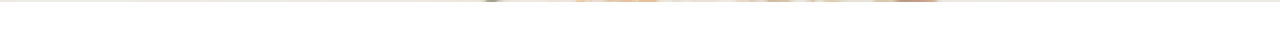
==== commit a274326a: "Optimize images and add consistent lazy loading - Auto-orient (bake in EXIF rotation), cap long edge" ====
--- a/index.html
+++ b/index.html
@@ -5,352 +5,12 @@
   <meta name="viewport" content="width=device-width, initial-scale=1.0"/>
   <title>PlanIt with Nikita — Event Planning, Organisation &amp; Execution</title>
   <link href="https://fonts.googleapis.com/css2?family=Cormorant+Garamond:ital,wght@0,300;0,400;1,300;1,400&family=Lato:wght@300;400&display=swap" rel="stylesheet"/>
+  <link rel="stylesheet" href="css/base.css"/>
   <style>
-    @font-face {
-      font-family: 'Kalufonia';
-      src: url('[data-uri]') format('opentype');
-    }
-    @font-face {
-      font-family: 'PS';
-      src: url('[data-uri]') format('truetype');
-    }
-    
     :root { --ivory: #ffffff; --dark: #2B2724; --mid: #333333; --light: #666666; --card: #ffffff; }
-    *, *::before, *::after { box-sizing: border-box; margin: 0; padding: 0; }
-    html, body { min-height: 100%; background: var(--ivory); color: #000; font-family: 'Lato', sans-serif; }
-    body { padding-bottom: 72px; }
-    body { padding-bottom: 0 !important; padding-top: 0; }
-
-    .topbar-wrap {
-      position: fixed;
-      top: 0; left: 0; right: 0;
-      z-index: 100;
-    }
-
-    .topbar {
-      position: relative;
-      width: 100%;
-      height: 56px;
-      display: flex;
-      align-items: center;
-      justify-content: space-between;
-      padding: 0 24px;
-      background: rgba(255,255,255,0.5);
-      border-bottom: 1px solid transparent;
-    }
-
-    .topbar-logo {
-      display: flex;
-      align-items: center;
-      gap: 10px;
-      text-decoration: none;
-      color: #000;
-    }
-
-    .topbar-logo img {
-      width: 28px; height: 28px;
-      border-radius: 50%;
-      object-fit: cover;
-    }
-
-    .topbar-wordmark {
-      font-family: 'Kalufonia', 'Cormorant Garamond', serif;
-      font-size: 21px;
-      font-weight: 400;
-      letter-spacing: 0;
-      color: #000;
-      line-height: 1;
-      text-transform: none;
-      transform: translateY(4px);
-    }
-
-    .topbar-links {
-      display: none;
-      align-items: center;
-      gap: 32px;
-    }
-
-    .topbar-links a {
-      font-family: 'Cormorant Garamond', serif;
-      font-size: 14px;
-      font-weight: 400;
-      letter-spacing: 0.08em;
-      text-transform: uppercase;
-      color: #000;
-      text-decoration: none;
-      position: relative;
-    }
-    .topbar-links a.on { font-weight: 700; }
-    .topbar-links a:hover { opacity: 0.6; }
-
-    /* Mobile menu toggle */
-    .menu-toggle {
-      display: flex;
-      flex-direction: column;
-      gap: 4px;
-      width: 22px;
-      cursor: pointer;
-      background: none;
-      border: none;
-      padding: 8px;
-      margin: -8px;
-    }
-    .menu-toggle span {
-      display: block;
-      height: 1px;
-      background: var(--dark);
-      width: 100%;
-      transition: all 0.3s;
-    }
-    .menu-toggle.open span:nth-child(1) { transform: translateY(5px) rotate(45deg); }
-    .menu-toggle.open span:nth-child(2) { opacity: 0; }
-    .menu-toggle.open span:nth-child(3) { transform: translateY(-5px) rotate(-45deg); }
-
-    /* Mobile dropdown menu - flat white, full width */
-    .mobile-menu-wrap {
-      position: fixed;
-      top: 56px; left: 0; right: 0;
-      z-index: 99;
-    }
-
-    .mobile-menu {
-      width: 100%;
-      max-height: 0;
-      overflow: hidden;
-      background: #ffffff;
-      border-bottom: 1px solid rgba(43,39,36,0.10);
-      transition: max-height 0.35s cubic-bezier(0.4,0,0.2,1);
-    }
-    .mobile-menu.open { max-height: 320px; }
-
-    .mobile-menu-inner {
-      display: flex;
-      flex-direction: column;
-      padding: 8px 24px 20px;
-    }
-
-    .mobile-menu a {
-      padding: 14px 0;
-      font-family: 'Cormorant Garamond', serif;
-      font-size: 19px;
-      font-weight: 400;
-      color: #000;
-      text-decoration: none;
-      border-bottom: 1px solid rgba(43,39,36,0.08);
-    }
-    .mobile-menu a.on { opacity: 0.6; }
-    .mobile-menu a:last-child { border-bottom: none; }
-
-    @media (min-width: 768px) {
-      .topbar-links { display: flex; }
-      .menu-toggle { display: none; }
-      .topbar { padding: 0 48px; }
-    }
-    @keyframes fadeUp { from { opacity: 0; transform: translateY(16px); } to { opacity: 1; transform: translateY(0); } }
-    .fu { opacity: 0; transform: translateY(16px); transition: opacity 0.7s ease, transform 0.7s ease; }
-    .fu.is-visible { opacity: 1; transform: translateY(0); }
-    @media (prefers-reduced-motion: reduce) { .fu { opacity: 1; transform: none; transition: none; } }
-    @keyframes heroKenBurns { from { transform: scale(1) translate(0, 0); } to { transform: scale(1.08) translate(-1%, -1%); } }
-    @media (prefers-reduced-motion: reduce) { .hero-floral, .img-single-img, .page-hero-bg, .final-cta-bg { animation: none !important; } }
-    /* stagger for grouped items */
-    .process-item:nth-of-type(2) { transition-delay: 0.06s; }
-    .process-item:nth-of-type(3) { transition-delay: 0.12s; }
-    .process-item:nth-of-type(4) { transition-delay: 0.18s; }
-    .svc-grid .svc-card:nth-child(2) { transition-delay: 0.06s; }
-    .svc-grid .svc-card:nth-child(3) { transition-delay: 0.12s; }
-    .svc-grid .svc-card:nth-child(4) { transition-delay: 0.18s; }
-    .svc-grid .svc-card:nth-child(5) { transition-delay: 0.24s; }
-    .svc-grid .svc-card:nth-child(6) { transition-delay: 0.3s; }
-    em { font-style: italic; color: inherit; }
-    
-    body { padding-bottom: 72px; }
-
-    /* ── HERO ── */
-    .hero {
-      position: relative;
-      min-height: 100dvh; min-height: calc(var(--vh, 1vh) * 100);
-      display: flex;
-      flex-direction: column;
-      align-items: center;
-      justify-content: center;
-      padding: 80px 24px 40px;
-      overflow: hidden;
-      gap: 40px;
-    }
-    .hero-floral { position: absolute; inset: 0; z-index: 0; animation: heroKenBurns 26s ease-in-out infinite alternate; background: url('images/hero-1.jpg') center/cover no-repeat; }
-    .hero-glass { position: absolute; inset: 0; z-index: 1; backdrop-filter: blur(3px); -webkit-backdrop-filter: blur(3px); }
-    .hero-content { position: relative; z-index: 2; display: flex; flex-direction: column; align-items: center; width: 100%; gap: 28px; }
-
-    .logo-img { width: clamp(72px,10vh,92px); height: clamp(72px,10vh,92px); border-radius: 50%; overflow: hidden; box-shadow: 0 4px 20px rgba(0,0,0,0.12); }
-    .logo-img img { width: 100%; height: 100%; object-fit: cover; }
-
-    .hero-tagline { display: block; text-align: center; font-size: 11px; letter-spacing: 0.3em; text-transform: uppercase; color: #000; }
-
-    .hero-headline {
-      font-family: 'Kalufonia', 'Cormorant Garamond', serif;
-      font-weight: 400;
-      font-size: clamp(40px, 11vw, 64px);
-      color: #000; text-align: center; line-height: 1.1;
-    }
-
-    .hero-sub {
-      font-family: 'Cormorant Garamond', serif;
-      font-size: clamp(15px, 4vw, 19px);
-      font-weight: 300; color: #000;
-      text-align: center; line-height: 1.7; max-width: 320px;
-    }
-
-    .hero-ctas { display: flex; gap: 12px; flex-wrap: wrap; justify-content: center; }
-    .cta {
-      font-size: 10px; font-weight: 400; letter-spacing: 0.22em; text-transform: uppercase;
-      padding: 14px 26px; text-decoration: none; transition: opacity 0.2s;
-      border-radius: 100px;
-    }
-    .cta-primary { background: var(--dark); color: var(--ivory); }
-    .cta-secondary { border: 1px solid var(--dark); color: #000; }
-    .cta-glass {
-      background: rgba(255,255,255,0.32);
-      backdrop-filter: blur(16px) saturate(180%);
-      -webkit-backdrop-filter: blur(16px) saturate(180%);
-      border: 1px solid rgba(255,255,255,0.55);
-      color: #000;
-      box-shadow: 0 4px 18px rgba(43,39,36,0.10), inset 0 1px 0 rgba(255,255,255,0.7);
-    }
-    .cta-glass:hover { background: rgba(255,255,255,0.48); opacity: 1; }
-    .cta:hover { opacity: 0.75; }
-
-    .hero-scroll { position: absolute; bottom: 24px; left: 0; right: 0; width: max-content; margin: 0 auto; text-align: center; font-size: 9px; letter-spacing: 0.3em; text-transform: uppercase; color: #000; opacity: 0.45; z-index: 2; }
-    .hero-scroll.is-visible { opacity: 0.45; }
-
-    /* ── SECTION SHARED ── */
-    .section { padding: 64px 24px; max-width: 720px; margin: 0 auto; }
-    .section-tight { padding: 48px 24px; max-width: 720px; margin: 0 auto; }
-    .eyebrow { display: block; font-size: 12px; letter-spacing: 0.28em; text-transform: uppercase; color: var(--light); text-align: center; margin-bottom: 14px; }
-    .section-title { font-family: 'Cormorant Garamond', serif; font-weight: 400; font-size: clamp(24px, 6.5vw, 34px); line-height: 1.4; text-align: center; color: #000; max-width: 640px; margin: 0 auto; }
-    .section-title em { font-style: italic; }
-
-    /* ── WELCOME ── */
-    .welcome { background: var(--card); min-height: 60vh; display: flex; flex-direction: column; justify-content: center; }
-    .welcome-body { font-family: 'Cormorant Garamond', serif; font-weight: 300; font-size: clamp(17px, 4.5vw, 22px); line-height: 1.7; text-align: center; color: var(--mid); margin-top: 20px; max-width: 560px; margin-left: auto; margin-right: auto; }
-    .welcome-body em { color: #000; }
-
-    /* ── IMAGE STRIP ── */
-    .img-strip { display: grid; grid-template-columns: repeat(2, 1fr); gap: 4px; margin: 0 0 32px; }
-    .img-frame { overflow: hidden; display: block; aspect-ratio: 3/4; }
-    .img-frame img { width: 100%; height: 100%; object-fit: cover; display: block; transition: transform 0.5s ease; }
-    .img-frame:hover img { transform: scale(1.08); }
-    .img-strip .img-frame:nth-child(5) { display: none; }
-    .img-single-wrap { width: 100%; height: 280px; overflow: hidden; margin: 32px 0; }
-    .img-single-img { width: 100%; height: 100%; object-fit: cover; display: block; animation: heroKenBurns 30s ease-in-out infinite alternate; }
-
-    /* ── PROCESS NUMBERS ── */
-    .process { background: var(--ivory); }
-    .process-item { padding: 28px 0; border-top: 1px solid rgba(43,39,36,0.1); text-align: center; }
-    .process-item:last-child { border-bottom: 1px solid rgba(43,39,36,0.1); }
-    .process-num { font-family: 'Cormorant Garamond', serif; font-style: italic; font-size: 13px; color: var(--light); display: block; margin-bottom: 8px; }
-    .process-title { font-family: 'Cormorant Garamond', serif; font-size: clamp(19px,5vw,24px); color: #000; margin-bottom: 10px; }
-    .process-title em { font-style: italic; }
-    .process-desc { font-size: 13px; font-weight: 300; color: var(--mid); line-height: 1.7; max-width: 440px; margin: 0 auto; }
-
-    /* ── SERVICES TEASER ── */
-    .svc-teaser { background: var(--card); }
-    .svc-grid { display: grid; grid-template-columns: repeat(2, 1fr); gap: 12px; margin-top: 28px; }
-    .svc-card { display: flex; flex-direction: column; border: 1px solid rgba(43,39,36,0.12); border-radius: 2px; overflow: hidden; text-decoration: none; color: #000; }
-    .svc-card-img { width: 100%; aspect-ratio: 1/1; object-fit: cover; display: block; transition: transform 0.5s ease; }
-    .svc-card:hover .svc-card-img { transform: scale(1.06); }
-    .svc-card-body { display: flex; flex-direction: column; justify-content: space-between; gap: 10px; padding: 16px 14px; flex: 1; }
-    .svc-card-name { font-family: 'Cormorant Garamond', serif; font-size: clamp(17px,4.5vw,20px); font-weight: 400; line-height: 1.3; }
-    .svc-card-desc { font-size: 12px; font-weight: 300; color: var(--mid); line-height: 1.6; }
-    .svc-card-arrow { font-size: 14px; color: var(--light); align-self: flex-end; }
-    .svc-cta { text-align: center; margin-top: 28px; }
-
-    /* ── PORTFOLIO TEASER ── */
-    .port-teaser { background: var(--ivory); padding: 64px 0; }
-    .port-teaser .section-tight { padding: 0 24px 32px; }
-    .port-grid { display: grid; grid-template-columns: 1fr 1fr; gap: 3px; }
-    .port-grid .img-frame { aspect-ratio: 3/4; }
-    .port-cta { text-align: center; margin-top: 28px; padding: 0 24px; }
-
-    /* ── TESTIMONIALS ── */
-    .testimonial { background: var(--card); padding: 64px 0; }
-    .testimonial .section-tight { padding: 0 24px 32px; text-align: center; }
-    .testimonial-carousel { position: relative; max-width: 720px; margin: 0 auto; padding: 0 24px; overflow: hidden; display: flex; flex-direction: column; }
-    .testimonial-card { display: none; position: relative; background: var(--ivory); border: 1px solid rgba(43,39,36,0.08); border-radius: 2px; padding: 56px 28px 48px; text-align: center; overflow: hidden; }
-    .testimonial-card::before { content: ''; position: absolute; inset: 0; background: url('images/hero-1.jpg') center/cover no-repeat; opacity: 0.14; z-index: 0; }
-    .testimonial-card > * { position: relative; z-index: 1; }
-    .testimonial-card.active { display: flex; flex-direction: column; justify-content: center; flex: 1; }
-    .testimonial-card.slide-in-left  { animation: slideInLeft  0.45s cubic-bezier(0.16,1,0.3,1) both; }
-    .testimonial-card.slide-in-right { animation: slideInRight 0.45s cubic-bezier(0.16,1,0.3,1) both; }
-    @keyframes slideInLeft  { from { opacity: 0; transform: translateX(24px);  } to { opacity: 1; transform: translateX(0); } }
-    @keyframes slideInRight { from { opacity: 0; transform: translateX(-24px); } to { opacity: 1; transform: translateX(0); } }
-    @keyframes fadeIn { from { opacity: 0; } to { opacity: 1; } }
-    .quote-mark-open { position: absolute; top: 6px; left: 20px; font-family: 'Cormorant Garamond', serif; font-size: 88px; font-weight: 600; color: #000; opacity: 0.12; line-height: 1; pointer-events: none; }
-    .quote-mark-close { position: absolute; bottom: 6px; right: 20px; font-family: 'Cormorant Garamond', serif; font-size: 88px; font-weight: 600; color: #000; opacity: 0.12; line-height: 1; pointer-events: none; }
-    .quote-text { font-family: 'Cormorant Garamond', serif; font-style: italic; font-weight: 300; font-size: clamp(17px,4.4vw,21px); line-height: 1.6; color: #000; margin: 12px 0 20px; position: relative; }
-    .quote-author { font-size: 10px; letter-spacing: 0.2em; text-transform: uppercase; color: var(--light); position: relative; }
-    @keyframes fadeIn { from { opacity: 0; } to { opacity: 1; } }
-    .testimonial-dots { display: flex; justify-content: center; gap: 10px; margin-top: 28px; }
-    .dot {
-      width: 28px; height: 28px; border-radius: 50%;
-      border: 1px solid rgba(43,39,36,0.25);
-      background: transparent; color: var(--mid);
-      font-family: 'Lato', sans-serif; font-size: 12px;
-      display: flex; align-items: center; justify-content: center;
-      cursor: pointer; padding: 0;
-      transition: background 0.2s, color 0.2s, border-color 0.2s;
-    }
-    .dot:hover { border-color: var(--dark); }
-    .dot.active { background: var(--dark); color: var(--ivory); border-color: var(--dark); }
-
-    /* ── FINAL CTA ── */
-    .final-cta { position: relative; overflow: hidden; text-align: center; padding: 80px 24px; }
-    .final-cta-bg { position: absolute; inset: 0; z-index: 0; background-size: cover; background-position: center; animation: heroKenBurns 26s ease-in-out infinite alternate; }
-    .final-cta-glass { position: absolute; inset: 0; z-index: 1; background: rgba(245,240,232,0.55); backdrop-filter: blur(3px); -webkit-backdrop-filter: blur(3px); }
-    .final-cta-content { position: relative; z-index: 2; }
-    .final-cta-content > * { max-width: 480px; margin-left: auto; margin-right: auto; }
-    .final-cta .eyebrow { color: var(--mid); }
-    .final-cta-title { font-family: 'Kalufonia', 'Cormorant Garamond', serif; font-size: clamp(36px,9vw,52px); margin-bottom: 16px; color: #000; }
-    .final-cta-sub { font-family: 'Cormorant Garamond', serif; font-weight: 300; font-size: clamp(15px,4vw,18px); color: var(--mid); margin-bottom: 28px; max-width: 320px; margin-left: auto; margin-right: auto; line-height: 1.6; }
-    .final-cta-social { display: flex; gap: 20px; justify-content: center; margin-top: 24px; }
-    .final-cta-social a { color: rgba(0,0,0,0.65); transition: opacity 0.2s; }
-    .final-cta-social a:hover { opacity: 0.6; }
-    .final-cta-social svg { width: 20px; height: 20px; fill: currentColor; display: block; }
-
-    @media (min-width: 768px) {
-      .img-strip { grid-template-columns: repeat(5, 1fr); }
-      .img-strip .img-frame:nth-child(5) { display: block; }
-      .img-single-wrap { height: 420px; }
-      .port-grid { grid-template-columns: repeat(5, 1fr); }
-      .port-grid .img-frame:nth-child(6) { display: none; }
-      .port-grid .img-frame:nth-child(3) { order: 0; }
-      .port-grid .img-frame:nth-child(4) { order: 0; }
-      .svc-grid { grid-template-columns: repeat(2, 1fr); max-width: 640px; margin-left: auto; margin-right: auto; }
-    }
-
-    @media (max-width: 480px) {
-      .hero-glass { backdrop-filter: blur(1.5px); -webkit-backdrop-filter: blur(1.5px); }
-    }
-    /* ── LIGHTBOX ── */
-    .lb { display: none; position: fixed; inset: 0; z-index: 9999; align-items: center; justify-content: center; }
-    .lb.open { display: flex; }
-    .lb-overlay { position: absolute; inset: 0; background: rgba(0,0,0,0.92); cursor: pointer; }
-    .lb-img-wrap { position: relative; z-index: 2; max-width: 88vw; max-height: 86vh; display: flex; align-items: center; justify-content: center; border: 10px solid #fff; border-radius: 6px; overflow: hidden; box-shadow: 0 24px 80px rgba(0,0,0,0.7), 0 4px 20px rgba(0,0,0,0.5); }
-    .lb-img-wrap img { max-width: 92vw; max-height: 90vh; width: auto; height: auto; object-fit: contain; display: block; pointer-events: none; user-select: none; -webkit-user-select: none; }
-    .lb-close { position: fixed; top: 20px; right: 24px; z-index: 3; background: none; border: none; color: #fff; font-size: 26px; cursor: pointer; line-height: 1; padding: 8px; opacity: 0.75; }
-    .lb-close:hover { opacity: 1; }
     .lb-prev, .lb-next { display: none; }
-    .lb-prev:hover, .lb-next:hover { opacity: 1; }
     .lb-prev { left: 8px; }
     .lb-next { right: 8px; }
-
-    /* Latest grid mobile order: 1,2,4,3,5,6 */
-    .port-grid .img-frame:nth-child(3) { order: 4; }
-    .port-grid .img-frame:nth-child(4) { order: 3; }
-
-    /* ── IMAGE PROTECTION ── */
-    .img-frame { -webkit-user-select: none; user-select: none; }
-    .img-frame img { pointer-events: none; -webkit-user-drag: none; }
-
   </style>
 </head>
 <body>
@@ -412,11 +72,11 @@
 
   <!-- ════ IMAGE PAIR ════ -->
   <div class="img-strip fu">
-    <div class="img-frame" data-lb="images/gallery-1.jpg"><img src="images/gallery-1.jpg" alt="" draggable="false"/></div>
-    <div class="img-frame" data-lb="images/gallery-2.jpg"><img src="images/gallery-2.jpg" alt="" draggable="false"/></div>
-    <div class="img-frame" data-lb="images/gallery-3.jpg"><img src="images/gallery-3.jpg" alt="" draggable="false"/></div>
-    <div class="img-frame" data-lb="images/gallery-4.jpg"><img src="images/gallery-4.jpg" alt="" draggable="false"/></div>
-    <div class="img-frame" data-lb="images/gallery-5.jpg"><img src="images/gallery-5.jpg" alt="" draggable="false"/></div>
+    <div class="img-frame" data-lb="images/gallery-1.jpg"><img src="images/gallery-1.jpg" alt="" draggable="false" loading="lazy"/></div>
+    <div class="img-frame" data-lb="images/gallery-2.jpg"><img src="images/gallery-2.jpg" alt="" draggable="false" loading="lazy"/></div>
+    <div class="img-frame" data-lb="images/gallery-3.jpg"><img src="images/gallery-3.jpg" alt="" draggable="false" loading="lazy"/></div>
+    <div class="img-frame" data-lb="images/gallery-4.jpg"><img src="images/gallery-4.jpg" alt="" draggable="false" loading="lazy"/></div>
+    <div class="img-frame" data-lb="images/gallery-5.jpg"><img src="images/gallery-5.jpg" alt="" draggable="false" loading="lazy"/></div>
   </div>
 
   <!-- ════ PHILOSOPHY ════ -->
@@ -426,7 +86,7 @@
     <p class="welcome-body fu">We guide the entire process — from the big decisions to the smallest touches — so every element comes together as a true reflection of your story. Because it's never just the party that matters.</p>
   </section>
 
-  <div class="img-single-wrap fu" data-lb="images/single-1.jpg" style="cursor:pointer;"><img class="img-single-img" src="images/single-1.jpg" alt="Crystal chandeliers and floral archway detail" draggable="false"/></div>
+  <div class="img-single-wrap fu" data-lb="images/single-1.jpg" style="cursor:pointer;"><img class="img-single-img" src="images/single-1.jpg" alt="Crystal chandeliers and floral archway detail" draggable="false" loading="lazy"/></div>
 
   <!-- ════ SERVICES TEASER ════ -->
   <section class="section svc-teaser">
@@ -434,7 +94,7 @@
     <h2 class="section-title fu">Every kind of celebration, <em>designed with intention</em></h2>
     <div class="svc-grid">
       <a href="services.html" class="svc-card fu">
-        <img class="svc-card-img" src="images/services-1.jpg" alt="Wedding decor"/>
+        <img class="svc-card-img" src="images/services-1.jpg" alt="Wedding decor" loading="lazy"/>
         <div class="svc-card-body">
           <span class="svc-card-name">Weddings</span>
           <span class="svc-card-desc">Full planning and design, from the first look to the last dance.</span>
@@ -442,7 +102,7 @@
         </div>
       </a>
       <a href="services.html" class="svc-card fu">
-        <img class="svc-card-img" src="images/services-2.jpg" alt="Milestone birthday decor"/>
+        <img class="svc-card-img" src="images/services-2.jpg" alt="Milestone birthday decor" loading="lazy"/>
         <div class="svc-card-body">
           <span class="svc-card-name">Birthday &amp; Milestones</span>
           <span class="svc-card-desc">Milestone birthdays and anniversaries, designed around you.</span>
@@ -450,7 +110,7 @@
         </div>
       </a>
       <a href="services.html" class="svc-card fu">
-        <img class="svc-card-img" src="images/services-3.jpg" alt="Social gathering setup"/>
+        <img class="svc-card-img" src="images/services-3.jpg" alt="Social gathering setup" loading="lazy"/>
         <div class="svc-card-body">
           <span class="svc-card-name">Social Gatherings</span>
           <span class="svc-card-desc">Dinners, parties, and get-togethers that feel effortless.</span>
@@ -458,7 +118,7 @@
         </div>
       </a>
       <a href="services.html" class="svc-card fu">
-        <img class="svc-card-img" src="images/services-4.jpg" alt="Corporate event decor"/>
+        <img class="svc-card-img" src="images/services-4.jpg" alt="Corporate event decor" loading="lazy"/>
         <div class="svc-card-body">
           <span class="svc-card-name">Corporate Events</span>
           <span class="svc-card-desc">Launches, offsites, and brand moments, planned end to end.</span>
@@ -505,12 +165,12 @@
       <h2 class="section-title fu">A glimpse into <em>moments we've designed</em></h2>
     </div>
     <div class="port-grid fu">
-      <div class="img-frame" data-lb="images/latest-1.jpg"><img src="images/latest-1.jpg" alt="" draggable="false"/></div>
-      <div class="img-frame" data-lb="images/latest-2.jpg"><img src="images/latest-2.jpg" alt="" draggable="false"/></div>
-      <div class="img-frame" data-lb="images/latest-3.jpg"><img src="images/latest-3.jpg" alt="" draggable="false"/></div>
-      <div class="img-frame" data-lb="images/latest-4.jpg"><img src="images/latest-4.jpg" alt="" draggable="false"/></div>
-      <div class="img-frame" data-lb="images/latest-5.jpg"><img src="images/latest-5.jpg" alt="" draggable="false"/></div>
-      <div class="img-frame" data-lb="images/latest-6.jpg"><img src="images/latest-6.jpg" alt="" draggable="false"/></div>
+      <div class="img-frame" data-lb="images/latest-1.jpg"><img src="images/latest-1.jpg" alt="" draggable="false" loading="lazy"/></div>
+      <div class="img-frame" data-lb="images/latest-2.jpg"><img src="images/latest-2.jpg" alt="" draggable="false" loading="lazy"/></div>
+      <div class="img-frame" data-lb="images/latest-3.jpg"><img src="images/latest-3.jpg" alt="" draggable="false" loading="lazy"/></div>
+      <div class="img-frame" data-lb="images/latest-4.jpg"><img src="images/latest-4.jpg" alt="" draggable="false" loading="lazy"/></div>
+      <div class="img-frame" data-lb="images/latest-5.jpg"><img src="images/latest-5.jpg" alt="" draggable="false" loading="lazy"/></div>
+      <div class="img-frame" data-lb="images/latest-6.jpg"><img src="images/latest-6.jpg" alt="" draggable="false" loading="lazy"/></div>
     </div>
     <div class="port-cta fu"><a href="gallery.html" class="cta cta-secondary">View Full Gallery</a></div>
   </section>
@@ -575,7 +235,7 @@
       <a href="https://instagram.com/planitwithnikita" aria-label="Instagram" target="_blank" rel="noopener">
         <svg viewBox="0 0 24 24"><path d="M12 2.2c3.2 0 3.6 0 4.85.07 1.17.06 1.97.24 2.43.41a4.92 4.92 0 0 1 1.77 1.15 4.92 4.92 0 0 1 1.15 1.77c.17.46.35 1.26.41 2.43.06 1.25.07 1.65.07 4.85s0 3.6-.07 4.85c-.06 1.17-.24 1.97-.41 2.43a4.92 4.92 0 0 1-1.15 1.77 4.92 4.92 0 0 1-1.77 1.15c-.46.17-1.26.35-2.43.41-1.25.06-1.65.07-4.85.07s-3.6 0-4.85-.07c-1.17-.06-1.97-.24-2.43-.41a4.92 4.92 0 0 1-1.77-1.15 4.92 4.92 0 0 1-1.15-1.77c-.17-.46-.35-1.26-.41-2.43C2.2 15.6 2.2 15.2 2.2 12s0-3.6.07-4.85c.06-1.17.24-1.97.41-2.43A4.92 4.92 0 0 1 3.83 3 4.92 4.92 0 0 1 5.6 1.85c.46-.17 1.26-.35 2.43-.41C9.28 1.38 9.68 1.37 12 1.37Zm0 1.8c-3.16 0-3.53 0-4.77.07-.95.04-1.47.2-1.81.34a3.13 3.13 0 0 0-1.14.74 3.13 3.13 0 0 0-.74 1.14c-.13.34-.3.86-.34 1.81C3.13 9.14 3.13 9.5 3.13 12.67s0 3.53.07 4.77c.04.95.2 1.47.34 1.81.16.42.38.78.74 1.14.36.36.72.58 1.14.74.34.13.86.3 1.81.34 1.24.06 1.6.07 4.77.07s3.53 0 4.77-.07c.95-.04 1.47-.2 1.81-.34a3.13 3.13 0 0 0 1.14-.74c.36-.36.58-.72.74-1.14.13-.34.3-.86.34-1.81.06-1.24.07-1.6.07-4.77s0-3.53-.07-4.77c-.04-.95-.2-1.47-.34-1.81a3.13 3.13 0 0 0-.74-1.14 3.13 3.13 0 0 0-1.14-.74c-.34-.13-.86-.3-1.81-.34C15.53 4 15.16 4 12 4Z"/><path d="M12 7.4a4.6 4.6 0 1 0 0 9.2 4.6 4.6 0 0 0 0-9.2Zm0 7.6a3 3 0 1 1 0-6 3 3 0 0 1 0 6Z"/><circle cx="17.3" cy="6.7" r="1.1"/></svg>
       </a>
-      <a href="https://facebook.com/planitwithnikita" aria-label="Facebook" target="_blank" rel="noopener">
+      <a href="https://www.facebook.com/profile.php?id=100063970723044" aria-label="Facebook" target="_blank" rel="noopener">
         <svg viewBox="0 0 24 24"><path d="M13.5 21.9v-7.6h2.6l.4-3h-3v-1.9c0-.9.25-1.5 1.55-1.5h1.55V4.7c-.27-.04-1.2-.12-2.28-.12-2.26 0-3.82 1.38-3.82 3.9v2.7H7.9v3h2.6v7.6h3Z"/></svg>
       </a>
     </div>
--- a/css/base.css
+++ b/css/base.css
@@ -0,0 +1,468 @@
+/* Shared base styles for PlanIt with Nikita — common across all pages */
+
+    @font-face {
+      font-family: 'Kalufonia';
+      src: url('../fonts/Kalufonia-Regular.otf') format('opentype');
+    }
+
+    @font-face {
+      font-family: 'PS';
+      src: url('../fonts/PS.ttf') format('truetype');
+    }
+
+    *, *::before, *::after { box-sizing: border-box; margin: 0; padding: 0; }
+
+    html, body { min-height: 100%; background: var(--ivory); color: #000; font-family: 'Lato', sans-serif; }
+
+    body { padding-bottom: 72px; }
+
+    body { padding-bottom: 0 !important; padding-top: 0; }
+
+    .topbar-wrap {
+      position: fixed;
+      top: 0; left: 0; right: 0;
+      z-index: 100;
+    }
+
+    .topbar {
+      position: relative;
+      width: 100%;
+      height: 56px;
+      display: flex;
+      align-items: center;
+      justify-content: space-between;
+      padding: 0 24px;
+      background: rgba(255,255,255,0.5);
+      border-bottom: 1px solid transparent;
+    }
+
+    .topbar-logo {
+      display: flex;
+      align-items: center;
+      gap: 10px;
+      text-decoration: none;
+      color: #000;
+    }
+
+    .topbar-logo img {
+      width: 28px; height: 28px;
+      border-radius: 50%;
+      object-fit: cover;
+    }
+
+    .topbar-wordmark {
+      font-family: 'Kalufonia', 'Cormorant Garamond', serif;
+      font-size: 21px;
+      font-weight: 400;
+      letter-spacing: 0;
+      color: #000;
+      line-height: 1;
+      text-transform: none;
+      transform: translateY(4px);
+    }
+
+    .topbar-links {
+      display: none;
+      align-items: center;
+      gap: 32px;
+    }
+
+    .topbar-links a {
+      font-family: 'Cormorant Garamond', serif;
+      font-size: 14px;
+      font-weight: 400;
+      letter-spacing: 0.08em;
+      text-transform: uppercase;
+      color: #000;
+      text-decoration: none;
+      position: relative;
+    }
+
+    .topbar-links a.on { font-weight: 700; }
+
+    .topbar-links a:hover { opacity: 0.6; }
+
+    /* Mobile menu toggle */
+
+    .menu-toggle {
+      display: flex;
+      flex-direction: column;
+      gap: 4px;
+      width: 22px;
+      cursor: pointer;
+      background: none;
+      border: none;
+      padding: 8px;
+      margin: -8px;
+    }
+
+    .menu-toggle span {
+      display: block;
+      height: 1px;
+      background: var(--dark);
+      width: 100%;
+      transition: all 0.3s;
+    }
+
+    .menu-toggle.open span:nth-child(1) { transform: translateY(5px) rotate(45deg); }
+
+    .menu-toggle.open span:nth-child(2) { opacity: 0; }
+
+    .menu-toggle.open span:nth-child(3) { transform: translateY(-5px) rotate(-45deg); }
+
+    /* Mobile dropdown menu - flat white, full width */
+
+    .mobile-menu-wrap {
+      position: fixed;
+      top: 56px; left: 0; right: 0;
+      z-index: 99;
+    }
+
+    .mobile-menu {
+      width: 100%;
+      max-height: 0;
+      overflow: hidden;
+      background: #ffffff;
+      border-bottom: 1px solid rgba(43,39,36,0.10);
+      transition: max-height 0.35s cubic-bezier(0.4,0,0.2,1);
+    }
+
+    .mobile-menu.open { max-height: 320px; }
+
+    .mobile-menu-inner {
+      display: flex;
+      flex-direction: column;
+      padding: 8px 24px 20px;
+    }
+
+    .mobile-menu a {
+      padding: 14px 0;
+      font-family: 'Cormorant Garamond', serif;
+      font-size: 19px;
+      font-weight: 400;
+      color: #000;
+      text-decoration: none;
+      border-bottom: 1px solid rgba(43,39,36,0.08);
+    }
+
+    .mobile-menu a.on { opacity: 0.6; }
+
+    .mobile-menu a:last-child { border-bottom: none; }
+
+    @media (min-width: 768px) {
+      .topbar-links { display: flex; }
+      .menu-toggle { display: none; }
+      .topbar { padding: 0 48px; }
+    }
+
+    @keyframes fadeUp { from { opacity: 0; transform: translateY(16px); } to { opacity: 1; transform: translateY(0); } }
+
+    .fu { opacity: 0; transform: translateY(16px); transition: opacity 0.7s ease, transform 0.7s ease; }
+
+    .fu.is-visible { opacity: 1; transform: translateY(0); }
+
+    @media (prefers-reduced-motion: reduce) { .fu { opacity: 1; transform: none; transition: none; } }
+
+    @keyframes heroKenBurns { from { transform: scale(1) translate(0, 0); } to { transform: scale(1.08) translate(-1%, -1%); } }
+
+    @media (prefers-reduced-motion: reduce) { .hero-floral, .img-single-img, .page-hero-bg, .final-cta-bg { animation: none !important; } }
+
+    /* stagger for grouped items */
+
+    .process-item:nth-of-type(2) { transition-delay: 0.06s; }
+
+    .process-item:nth-of-type(3) { transition-delay: 0.12s; }
+
+    .process-item:nth-of-type(4) { transition-delay: 0.18s; }
+
+    .svc-grid .svc-card:nth-child(2) { transition-delay: 0.06s; }
+
+    .svc-grid .svc-card:nth-child(3) { transition-delay: 0.12s; }
+
+    .svc-grid .svc-card:nth-child(4) { transition-delay: 0.18s; }
+
+    .svc-grid .svc-card:nth-child(5) { transition-delay: 0.24s; }
+
+    .svc-grid .svc-card:nth-child(6) { transition-delay: 0.3s; }
+
+    em { font-style: italic; color: inherit; }
+
+    body { padding-bottom: 72px; }
+
+    /* ── HERO ── */
+
+    .hero {
+      position: relative;
+      min-height: 100dvh; min-height: calc(var(--vh, 1vh) * 100);
+      display: flex;
+      flex-direction: column;
+      align-items: center;
+      justify-content: center;
+      padding: 80px 24px 40px;
+      overflow: hidden;
+      gap: 40px;
+    }
+
+    .hero-floral { position: absolute; inset: 0; z-index: 0; animation: heroKenBurns 26s ease-in-out infinite alternate; background: url('../images/hero-1.jpg') center/cover no-repeat; }
+
+    .hero-glass { position: absolute; inset: 0; z-index: 1; backdrop-filter: blur(3px); -webkit-backdrop-filter: blur(3px); }
+
+    .hero-content { position: relative; z-index: 2; display: flex; flex-direction: column; align-items: center; width: 100%; gap: 28px; }
+
+    .logo-img { width: clamp(72px,10vh,92px); height: clamp(72px,10vh,92px); border-radius: 50%; overflow: hidden; box-shadow: 0 4px 20px rgba(0,0,0,0.12); }
+
+    .logo-img img { width: 100%; height: 100%; object-fit: cover; }
+
+    .hero-tagline { display: block; text-align: center; font-size: 11px; letter-spacing: 0.3em; text-transform: uppercase; color: #000; }
+
+    .hero-headline {
+      font-family: 'Kalufonia', 'Cormorant Garamond', serif;
+      font-weight: 400;
+      font-size: clamp(40px, 11vw, 64px);
+      color: #000; text-align: center; line-height: 1.1;
+    }
+
+    .hero-sub {
+      font-family: 'Cormorant Garamond', serif;
+      font-size: clamp(15px, 4vw, 19px);
+      font-weight: 300; color: #000;
+      text-align: center; line-height: 1.7; max-width: 320px;
+    }
+
+    .hero-ctas { display: flex; gap: 12px; flex-wrap: wrap; justify-content: center; }
+
+    .cta {
+      font-size: 10px; font-weight: 400; letter-spacing: 0.22em; text-transform: uppercase;
+      padding: 14px 26px; text-decoration: none; transition: opacity 0.2s;
+      border-radius: 100px;
+    }
+
+    .cta-primary { background: var(--dark); color: var(--ivory); }
+
+    .cta-secondary { border: 1px solid var(--dark); color: #000; }
+
+    .cta-glass {
+      background: rgba(255,255,255,0.32);
+      backdrop-filter: blur(16px) saturate(180%);
+      -webkit-backdrop-filter: blur(16px) saturate(180%);
+      border: 1px solid rgba(255,255,255,0.55);
+      color: #000;
+      box-shadow: 0 4px 18px rgba(43,39,36,0.10), inset 0 1px 0 rgba(255,255,255,0.7);
+    }
+
+    .cta-glass:hover { background: rgba(255,255,255,0.48); opacity: 1; }
+
+    .cta:hover { opacity: 0.75; }
+
+    .hero-scroll { position: absolute; bottom: 24px; left: 0; right: 0; width: max-content; margin: 0 auto; text-align: center; font-size: 9px; letter-spacing: 0.3em; text-transform: uppercase; color: #000; opacity: 0.45; z-index: 2; }
+
+    .hero-scroll.is-visible { opacity: 0.45; }
+
+    /* ── SECTION SHARED ── */
+
+    .section { padding: 64px 24px; max-width: 720px; margin: 0 auto; }
+
+    .section-tight { padding: 48px 24px; max-width: 720px; margin: 0 auto; }
+
+    .eyebrow { display: block; font-size: 12px; letter-spacing: 0.28em; text-transform: uppercase; color: var(--light); text-align: center; margin-bottom: 14px; }
+
+    .section-title { font-family: 'Cormorant Garamond', serif; font-weight: 400; font-size: clamp(24px, 6.5vw, 34px); line-height: 1.4; text-align: center; color: #000; max-width: 640px; margin: 0 auto; }
+
+    .section-title em { font-style: italic; }
+
+    /* ── WELCOME ── */
+
+    .welcome { background: var(--card); min-height: 60vh; display: flex; flex-direction: column; justify-content: center; }
+
+    .welcome-body { font-family: 'Cormorant Garamond', serif; font-weight: 300; font-size: clamp(17px, 4.5vw, 22px); line-height: 1.7; text-align: center; color: var(--mid); margin-top: 20px; max-width: 560px; margin-left: auto; margin-right: auto; }
+
+    .welcome-body em { color: #000; }
+
+    /* ── IMAGE STRIP ── */
+
+    .img-strip { display: grid; grid-template-columns: repeat(2, 1fr); gap: 4px; margin: 0 0 32px; }
+
+    .img-frame { overflow: hidden; display: block; aspect-ratio: 3/4; }
+
+    .img-frame img { width: 100%; height: 100%; object-fit: cover; display: block; transition: transform 0.5s ease; }
+
+    .img-frame:hover img { transform: scale(1.08); }
+
+    .img-strip .img-frame:nth-child(5) { display: none; }
+
+    .img-single-wrap { width: 100%; height: 280px; overflow: hidden; margin: 32px 0; }
+
+    .img-single-img { width: 100%; height: 100%; object-fit: cover; display: block; animation: heroKenBurns 30s ease-in-out infinite alternate; }
+
+    /* ── PROCESS NUMBERS ── */
+
+    .process { background: var(--ivory); }
+
+    .process-item { padding: 28px 0; border-top: 1px solid rgba(43,39,36,0.1); text-align: center; }
+
+    .process-item:last-child { border-bottom: 1px solid rgba(43,39,36,0.1); }
+
+    .process-num { font-family: 'Cormorant Garamond', serif; font-style: italic; font-size: 13px; color: var(--light); display: block; margin-bottom: 8px; }
+
+    .process-title { font-family: 'Cormorant Garamond', serif; font-size: clamp(19px,5vw,24px); color: #000; margin-bottom: 10px; }
+
+    .process-title em { font-style: italic; }
+
+    .process-desc { font-size: 13px; font-weight: 300; color: var(--mid); line-height: 1.7; max-width: 440px; margin: 0 auto; }
+
+    /* ── SERVICES TEASER ── */
+
+    .svc-teaser { background: var(--card); }
+
+    .svc-grid { display: grid; grid-template-columns: repeat(2, 1fr); gap: 12px; margin-top: 28px; }
+
+    .svc-card { display: flex; flex-direction: column; border: 1px solid rgba(43,39,36,0.12); border-radius: 2px; overflow: hidden; text-decoration: none; color: #000; }
+
+    .svc-card-img { width: 100%; aspect-ratio: 1/1; object-fit: cover; display: block; transition: transform 0.5s ease; }
+
+    .svc-card:hover .svc-card-img { transform: scale(1.06); }
+
+    .svc-card-body { display: flex; flex-direction: column; justify-content: space-between; gap: 10px; padding: 16px 14px; flex: 1; }
+
+    .svc-card-name { font-family: 'Cormorant Garamond', serif; font-size: clamp(17px,4.5vw,20px); font-weight: 400; line-height: 1.3; }
+
+    .svc-card-desc { font-size: 12px; font-weight: 300; color: var(--mid); line-height: 1.6; }
+
+    .svc-card-arrow { font-size: 14px; color: var(--light); align-self: flex-end; }
+
+    .svc-cta { text-align: center; margin-top: 28px; }
+
+    /* ── PORTFOLIO TEASER ── */
+
+    .port-teaser { background: var(--ivory); padding: 64px 0; }
+
+    .port-teaser .section-tight { padding: 0 24px 32px; }
+
+    .port-grid { display: grid; grid-template-columns: 1fr 1fr; gap: 3px; }
+
+    .port-grid .img-frame { aspect-ratio: 3/4; }
+
+    .port-cta { text-align: center; margin-top: 28px; padding: 0 24px; }
+
+    /* ── TESTIMONIALS ── */
+
+    .testimonial { background: var(--card); padding: 64px 0; }
+
+    .testimonial .section-tight { padding: 0 24px 32px; text-align: center; }
+
+    .testimonial-carousel { position: relative; max-width: 720px; margin: 0 auto; padding: 0 24px; overflow: hidden; display: flex; flex-direction: column; }
+
+    .testimonial-card { display: none; position: relative; background: var(--ivory); border: 1px solid rgba(43,39,36,0.08); border-radius: 2px; padding: 56px 28px 48px; text-align: center; overflow: hidden; }
+
+    .testimonial-card::before { content: ''; position: absolute; inset: 0; background: url('../images/hero-1.jpg') center/cover no-repeat; opacity: 0.14; z-index: 0; }
+
+    .testimonial-card > * { position: relative; z-index: 1; }
+
+    .testimonial-card.active { display: flex; flex-direction: column; justify-content: center; flex: 1; }
+
+    .testimonial-card.slide-in-left  { animation: slideInLeft  0.45s cubic-bezier(0.16,1,0.3,1) both; }
+
+    .testimonial-card.slide-in-right { animation: slideInRight 0.45s cubic-bezier(0.16,1,0.3,1) both; }
+
+    @keyframes slideInLeft  { from { opacity: 0; transform: translateX(24px);  } to { opacity: 1; transform: translateX(0); } }
+
+    @keyframes slideInRight { from { opacity: 0; transform: translateX(-24px); } to { opacity: 1; transform: translateX(0); } }
+
+    @keyframes fadeIn { from { opacity: 0; } to { opacity: 1; } }
+
+    .quote-mark-open { position: absolute; top: 6px; left: 20px; font-family: 'Cormorant Garamond', serif; font-size: 88px; font-weight: 600; color: #000; opacity: 0.12; line-height: 1; pointer-events: none; }
+
+    .quote-mark-close { position: absolute; bottom: 6px; right: 20px; font-family: 'Cormorant Garamond', serif; font-size: 88px; font-weight: 600; color: #000; opacity: 0.12; line-height: 1; pointer-events: none; }
+
+    .quote-text { font-family: 'Cormorant Garamond', serif; font-style: italic; font-weight: 300; font-size: clamp(17px,4.4vw,21px); line-height: 1.6; color: #000; margin: 12px 0 20px; position: relative; }
+
+    .quote-author { font-size: 10px; letter-spacing: 0.2em; text-transform: uppercase; color: var(--light); position: relative; }
+
+    @keyframes fadeIn { from { opacity: 0; } to { opacity: 1; } }
+
+    .testimonial-dots { display: flex; justify-content: center; gap: 10px; margin-top: 28px; }
+
+    .dot {
+      width: 28px; height: 28px; border-radius: 50%;
+      border: 1px solid rgba(43,39,36,0.25);
+      background: transparent; color: var(--mid);
+      font-family: 'Lato', sans-serif; font-size: 12px;
+      display: flex; align-items: center; justify-content: center;
+      cursor: pointer; padding: 0;
+      transition: background 0.2s, color 0.2s, border-color 0.2s;
+    }
+
+    .dot:hover { border-color: var(--dark); }
+
+    .dot.active { background: var(--dark); color: var(--ivory); border-color: var(--dark); }
+
+    /* ── FINAL CTA ── */
+
+    .final-cta { position: relative; overflow: hidden; text-align: center; padding: 80px 24px; }
+
+    .final-cta-bg { position: absolute; inset: 0; z-index: 0; background-size: cover; background-position: center; animation: heroKenBurns 26s ease-in-out infinite alternate; }
+
+    .final-cta-glass { position: absolute; inset: 0; z-index: 1; background: rgba(245,240,232,0.55); backdrop-filter: blur(3px); -webkit-backdrop-filter: blur(3px); }
+
+    .final-cta-content { position: relative; z-index: 2; }
+
+    .final-cta-content > * { max-width: 480px; margin-left: auto; margin-right: auto; }
+
+    .final-cta .eyebrow { color: var(--mid); }
+
+    .final-cta-title { font-family: 'Kalufonia', 'Cormorant Garamond', serif; font-size: clamp(36px,9vw,52px); margin-bottom: 16px; color: #000; }
+
+    .final-cta-sub { font-family: 'Cormorant Garamond', serif; font-weight: 300; font-size: clamp(15px,4vw,18px); color: var(--mid); margin-bottom: 28px; max-width: 320px; margin-left: auto; margin-right: auto; line-height: 1.6; }
+
+    .final-cta-social { display: flex; gap: 20px; justify-content: center; margin-top: 24px; }
+
+    .final-cta-social a { color: rgba(0,0,0,0.65); transition: opacity 0.2s; }
+
+    .final-cta-social a:hover { opacity: 0.6; }
+
+    .final-cta-social svg { width: 20px; height: 20px; fill: currentColor; display: block; }
+
+    @media (min-width: 768px) {
+      .img-strip { grid-template-columns: repeat(5, 1fr); }
+      .img-strip .img-frame:nth-child(5) { display: block; }
+      .img-single-wrap { height: 420px; }
+      .port-grid { grid-template-columns: repeat(5, 1fr); }
+      .port-grid .img-frame:nth-child(6) { display: none; }
+      .port-grid .img-frame:nth-child(3) { order: 0; }
+      .port-grid .img-frame:nth-child(4) { order: 0; }
+      .svc-grid { grid-template-columns: repeat(2, 1fr); max-width: 640px; margin-left: auto; margin-right: auto; }
+    }
+
+    @media (max-width: 480px) {
+      .hero-glass { backdrop-filter: blur(1.5px); -webkit-backdrop-filter: blur(1.5px); }
+    }
+
+    /* ── LIGHTBOX ── */
+
+    .lb { display: none; position: fixed; inset: 0; z-index: 9999; align-items: center; justify-content: center; }
+
+    .lb.open { display: flex; }
+
+    .lb-overlay { position: absolute; inset: 0; background: rgba(0,0,0,0.92); cursor: pointer; }
+
+    .lb-img-wrap { position: relative; z-index: 2; max-width: 88vw; max-height: 86vh; display: flex; align-items: center; justify-content: center; border: 10px solid #fff; border-radius: 6px; overflow: hidden; box-shadow: 0 24px 80px rgba(0,0,0,0.7), 0 4px 20px rgba(0,0,0,0.5); }
+
+    .lb-img-wrap img { max-width: 92vw; max-height: 90vh; width: auto; height: auto; object-fit: contain; display: block; pointer-events: none; user-select: none; -webkit-user-select: none; }
+
+    .lb-close { position: fixed; top: 20px; right: 24px; z-index: 3; background: none; border: none; color: #fff; font-size: 26px; cursor: pointer; line-height: 1; padding: 8px; opacity: 0.75; }
+
+    .lb-close:hover { opacity: 1; }
+
+    .lb-prev:hover, .lb-next:hover { opacity: 1; }
+
+    /* Latest grid mobile order: 1,2,4,3,5,6 */
+
+    .port-grid .img-frame:nth-child(3) { order: 4; }
+
+    .port-grid .img-frame:nth-child(4) { order: 3; }
+
+    /* ── IMAGE PROTECTION ── */
+
+    .img-frame { -webkit-user-select: none; user-select: none; }
+
+    .img-frame img { pointer-events: none; -webkit-user-drag: none; }
